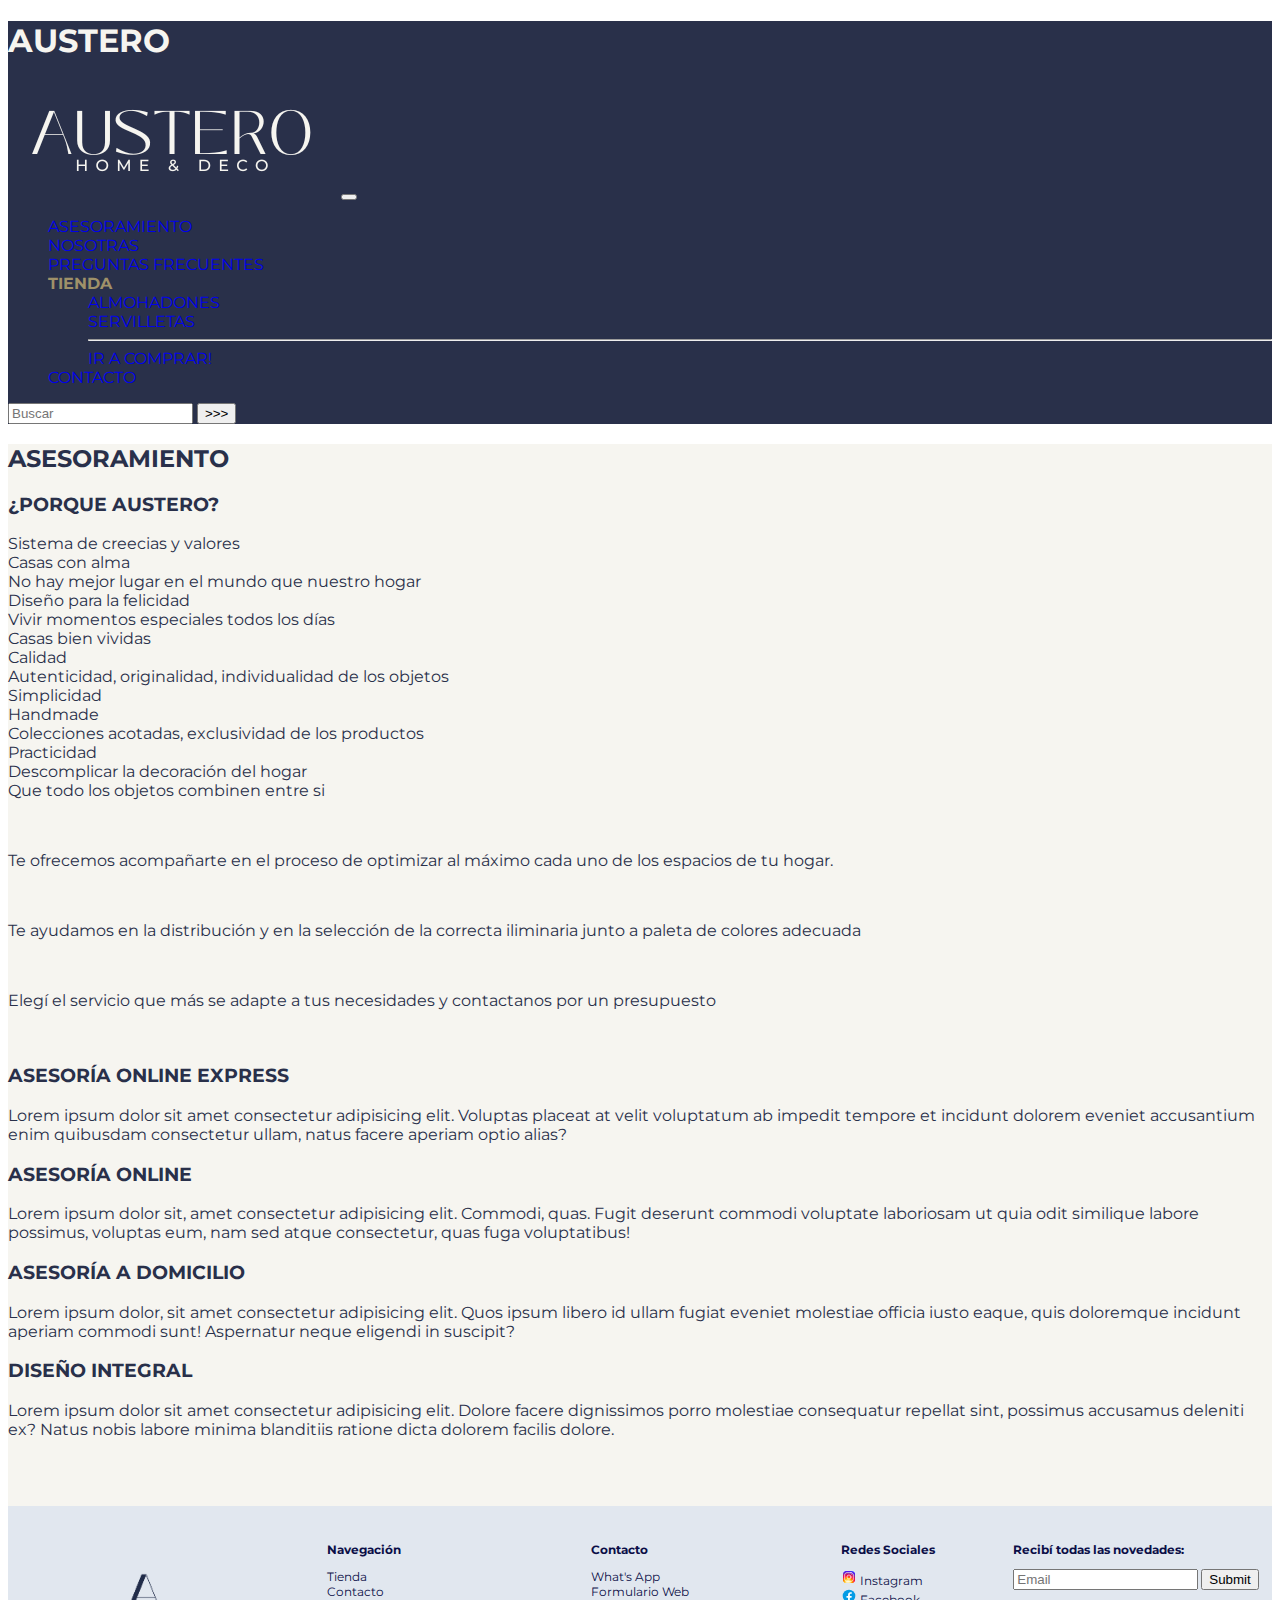
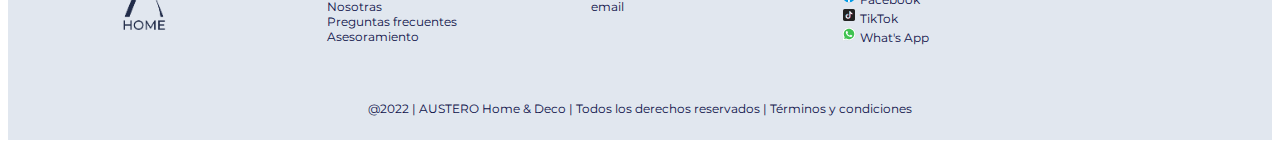
==== pages/asesoramiento.html @ 482317b9 "Update Nosotras.html - Posicionamineto footer" ====
<!DOCTYPE html>
<html lang="es">

<head>
  <meta charset="UTF-8" />
  <meta http-equiv="X-UA-Compatible" content="IE=edge" />
  <meta name="viewport" content="width=device-width, initial-scale=1.0" />
  <meta name="robots" content="index, follow">
  <title>Austero H&D</title>
  <link href="https://cdn.jsdelivr.net/npm/bootstrap@5.2.1/dist/css/bootstrap.min.css" rel="stylesheet"
    integrity="sha384-iYQeCzEYFbKjA/T2uDLTpkwGzCiq6soy8tYaI1GyVh/UjpbCx/TYkiZhlZB6+fzT" crossorigin="anonymous">
  <link rel="stylesheet" href="../css/style.css" />
</head>


<body>
  <header class="sticky-top">

    <nav class="navbar navbar-expand-lg navbar-dark bgHeader   ">
      <div class="container-fluid">

        <div>
          <h1 class="visually-hidden">austero</h1>
        </div>

        <a class="navbar-brand" href="../index.html"><img id="austeroLogo" class="w-75"
            src="../img/logos/autero-blanco-con-fondo.png" alt="Logo"></a>

        <button class="navbar-toggler" type="button" data-bs-toggle="collapse" data-bs-target="#navbarSupportedContent"
          aria-controls="navbarSupportedContent" aria-expanded="false" aria-label="Toggle navigation">
          <span class="navbar-toggler-icon"></span>
        </button>

        <div class="collapse navbar-collapse" id="navbarSupportedContent">
          <ul class="navbar-nav me-auto mb-2 mb-lg-0">

            <li class="nav-item">
              <a class="nav-link active" aria-current="page" href="./asesoramiento.html">asesoramiento</a>
            </li>

            <li class="nav-item">
              <a class="nav-link active" aria-current="page" href="./nosotras.html">nosotras</a>
            </li>

            <li class="nav-item">
              <a class="nav-link active" aria-current="page" href="./preguntasFrecuentes.html">preguntas
                frecuentes</a>
            </li>

            <li class="nav-item dropdown">
              <a class="nav-link dropdown-toggle" id="tienda" href="./shop.html" id="navbarDropdown" role="button"
                data-bs-toggle="dropdown" aria-expanded="false">
                tienda
              </a>
              <ul class="dropdown-menu " aria-labelledby="navbarDropdown">
                <li><a class="dropdown-item" href="./shop.html">Almohadones</a></li>
                <li><a class="dropdown-item" href="./shop.html">Servilletas</a></li>
                <li>
                  <hr class="dropdown-divider">
                </li>
                <li><a class="dropdown-item" href="./shop.html">ir a comprar!</a></li>
              </ul>
            </li>


            <li class="nav-item">
              <a class="nav-link active" aria-current="page" href="./contacto.html">contacto</a>
            </li>
          </ul>

          <form class="d-flex">
            <input class="form-control me-2" type="search" placeholder="Buscar" aria-label="Search">
            <button class="btn btn-outline-success" type="submit">>>></button>
          </form>
        </div>
      </div>
    </nav>
  </header>



  <main>

    <h2>ASESORAMIENTO</h2>

    <section>
      <h3>¿PORQUE AUSTERO?</h3>
      <p>Sistema de creecias y valores
        <br>Casas con alma
        <br>No hay mejor lugar en el mundo que nuestro hogar
        <br>Diseño para la felicidad
        <br>Vivir momentos especiales todos los días
        <br>Casas bien vividas
        <br>Calidad
        <br>Autenticidad, originalidad, individualidad de los objetos
        <br>Simplicidad
        <br>Handmade
        <br>Colecciones acotadas, exclusividad de los productos
        <br>Practicidad
        <br>Descomplicar la decoración del hogar
        <br>Que todo los objetos combinen entre si
      </p>

      <br />

      <p>
        Te ofrecemos acompañarte en el proceso de optimizar al máximo cada uno
        de los espacios de tu hogar.
      </p>
      <br />
      <p>
        Te ayudamos en la distribución y en la selección de la correcta
        iliminaria junto a paleta de colores adecuada
      </p>
      <br />
      <p>
        Elegí el servicio que más se adapte a tus necesidades y contactanos
        por un presupuesto
      </p>
      <br />

      <h3 class="asesoramientoCategoria">ASESORÍA ONLINE EXPRESS</h3>
      <p>
        Lorem ipsum dolor sit amet consectetur adipisicing elit. Voluptas
        placeat at velit voluptatum ab impedit tempore et incidunt dolorem
        eveniet accusantium enim quibusdam consectetur ullam, natus facere
        aperiam optio alias?
      </p>
      <h3 class="asesoramientoCategoria">ASESORÍA ONLINE</h3>
      <p>
        Lorem ipsum dolor sit, amet consectetur adipisicing elit. Commodi,
        quas. Fugit deserunt commodi voluptate laboriosam ut quia odit
        similique labore possimus, voluptas eum, nam sed atque consectetur,
        quas fuga voluptatibus!
      </p>

      <h3 class="asesoramientoCategoria">ASESORÍA A DOMICILIO</h3>
      <p>
        Lorem ipsum dolor, sit amet consectetur adipisicing elit. Quos ipsum
        libero id ullam fugiat eveniet molestiae officia iusto eaque, quis
        doloremque incidunt aperiam commodi sunt! Aspernatur neque eligendi in
        suscipit?
      </p>

      <h3 class="asesoramientoCategoria">DISEÑO INTEGRAL</h3>
      <p>
        Lorem ipsum dolor sit amet consectetur adipisicing elit. Dolore facere
        dignissimos porro molestiae consequatur repellat sint, possimus
        accusamus deleniti ex? Natus nobis labore minima blanditiis ratione
        dicta dolorem facilis dolore.
      </p>
      <br />
    </section>
  </main>


  <footer>

    <div class="footerPrincipal">

      <div class="footerLogo">
        <div>
          <a href="index.html"> <img class="footerAhome" src="../img/logos/ahome-azul-sin-fondo.png" alt="Logo"></a>
        </div>

      </div>

      <div>
        <p class="footerTitulo">Navegación</p>

        <div>
          <a href="./shop.html">Tienda</a>
        </div>
        <div>
          <a href="./contacto.html">Contacto</a>
        </div>
        <div>
          <a href="./nosotras.html">Nosotras</a>
        </div>
        <div>
          <a href="./preguntasFrecuentes.html">Preguntas frecuentes</a>
        </div>
        <div>
          <a href="./asesoramiento.html">Asesoramiento</a>
        </div>
      </div>

      <div class=" footerContacto">
        <p class="footerTitulo ">Contacto</p>

        <div>
          <a href="https://wa.me/5492612538536?text=Hola!%20Estoy%20interesad@%20en%20los%20productos%20publicados%20en%20su%20web......"
            target="_blank">What's
            App</a>
        </div>
        <div>
          <a href="../contacto.html">Formulario Web</a>
        </div>
        <div>
          <a href="mailto:austerohomedeco@gmail.com">email</a>
        </div>



      </div>

      <div>
        <p class="footerTitulo">Redes Sociales</p>

        <div>
          <a href="https://www.instagram.com/austerohome/" target="_blank"><img class="iconosRedes"
              src="../img/iconos/instagram-color-48.svg" alt="instagram">
            Instagram</a>
        </div>
        <div>
          <a href="https://www.facebook.com/austerohome" target="_blank"><img class="iconosRedes"
              src="../img/iconos/facebook-nuevo-color-48.svg" alt="facebook">
            Facebook</a>
        </div>
        <div>
          <a href="https://www.tiktok.com/@austerohome" target="_blank"><img class="iconosRedes"
              src="../img/iconos/tik-tok-color-48.svg" alt="tiktok"> TikTok</a>
        </div>
        <div><a
            href="https://wa.me/5492612538536?text=Hola!%20Estoy%20interesad@%20en%20los%20productos%20publicados%20en%20su%20web......"
            target="_blank"><img class="iconosRedes" src="../img/iconos/whatsapp-color-48.svg" alt="Whatsapp"> What's
            App</a>
        </div>
      </div>

      <div>
        <p class="footerTitulo">Recibí todas las novedades:</p>
        <input type="email" autocomplete="email" placeholder="Email" />
        <input type="submit" />
      </div>
    </div>

    <div class="footerLegales">

      <p>@2022 | AUSTERO Home & Deco | Todos los derechos reservados | Términos y condiciones</p>

    </div>
  </footer>

  <script src="https://cdn.jsdelivr.net/npm/bootstrap@5.2.1/dist/js/bootstrap.bundle.min.js"
    integrity="sha384-u1OknCvxWvY5kfmNBILK2hRnQC3Pr17a+RTT6rIHI7NnikvbZlHgTPOOmMi466C8"
    crossorigin="anonymous"></script>

</body>

</html>
---- css/style.css ----
@import url("https://fonts.googleapis.com/css2?family=Montserrat:wght@100;500&display=swap");

html {
  font-size: 62, 5%;
}

body {
  font-family: "Montserrat", sans-serif;
  min-height: 100vh;
}

.bgHeader {
  background-color: #29304a;
  color: #f6f5f0;
  text-transform: uppercase;
}

#tienda {
  color: #9f9169;
  font-weight: bolder;
}

a {
  text-decoration: none;
}

ul li {
  list-style-type: none;
}

.iconosRedes {
  width: 16px;
}

main {
  background-color: #f6f5f0;
  color: #29304a;
  padding-bottom: 2em;
}

.indexDestacados {
  gap: 5px;
  padding-bottom: 3em;
}

.btnCustomColor {
  background-color: #29304a;
  color: #f6f5f0;
}

.secciones {
  margin-bottom: 1em;
}


.textos {
  background: #c71d0600;
  width: 100%;
  font-weight: bold;
  text-align: center;
  text-transform: uppercase;
}

.mainCard {
  border-radius: 5px;
  min-height: 200px;
  font-weight: bold;
  position: relative;
  overflow: hidden;
  background-size: cover;
  background-position: center center;
  display: flex;
  flex-direction: row;
  align-items: center;
}

.mainContactoManos {
  max-height: 300px;
  position: relative;
  overflow: hidden;
  background-size: cover;
  background-position: center center;
  display: flex;
  flex-direction: row;
  align-items: center;
  margin-bottom: 2em;
}

.mainPF,
.mainContacto {
  display: flex;
  flex-direction: column;
  align-items: center;
}

.mainPFH2,
.mainContactoH2,
.mainIndexH2 {
  display: flex;
  flex-direction: column;
  align-items: center;
  justify-content: center;

  font-size: x-large;
  text-transform: uppercase;
  min-height: 75px;
}

.mainContactoInputMaps {
  display: grid;
  grid-template-columns: 1fr;
  grid-template-rows: auto;
  gap: 1em;
}

.iframeMaps {
  width: 100%;
  height: 100%;
}

.mainContactoH2::after {
  background-color: #9f9169;
  content: "";
  display: block;
  height: 2px;
  margin-top: 19px;
  width: 30px;
}

.mainPFH2::after {
  background-color: #9f9169;
  content: "";
  display: block;
  height: 2px;
  margin-top: 19px;
  width: 30px;
}

.indexDestacados {
  display: grid;
  justify-content: space-around;
  align-content: center;
  grid-template-columns: 1fr;
  grid-template-rows: (repeat(auto));
}

.tarjetasMP {
  padding-top: 2px;
}

/* animaciones */
.grow:hover {
  transition: all 0.2s ease-in-out;

  transform: scale(1.3);
}

.iconosRedes:hover {
  transition: all 0.2s ease-in-out;

  transform: scale(1.3);
}


/* footer */

footer {
  background-color: #e1e7ef;
  color: #0b0e47;
  padding: 1em;
  font-size: 12px;
}

footer a {
  color: #0b0e47;
}

.footerAhome {
  width: 13em;
}

.footerPrincipal {
  display: grid;
  grid-template-columns: 1fr;
  align-content: space-between;
  justify-items: center;

}

.footerTitulo {
  font-weight: bolder;
  padding-top: 1em;
}

.footerContacto {
  display: none;
}


.footerLegales {

  display: flex;
  flex-direction: row;
  justify-content: center;
  align-items: center;
  margin-top: 1em;
}

.bodyNosotras {
  display: grid;
  min-height: 100vh;
  grid-template-rows : auto 1fr auto;
}

/* MQuerie */

@media screen and (min-width: 443px) {
  .indexDestacados {
    display: grid;
    justify-content: space-around;
    align-content: center;
    grid-template-columns: 1fr 1fr;
    grid-template-rows: (repeat(auto));
  }

  .mainContactoInputMaps {
    display: grid;
    grid-template-columns: 1fr 1fr;
    gap: 1em;
  }
}

@media screen and (min-width: 768px) {
  .indexDestacados {
    display: grid;
    justify-content: space-around;
    align-content: center;
    grid-template-columns: 1fr 1fr;
    grid-template-rows: (repeat(auto));
  }

  .footerPrincipal {
    display: grid;
    grid-template-columns: 1fr 1fr 1fr;
  }

  .footerContacto {
    display: inline;
    /* block - none - visibility hidden */
  }
}

@media screen and (min-width: 992px) {
  .indexDestacados {
    display: grid;
    justify-content: space-around;
    align-content: center;
    grid-template-columns: 1fr 1fr 1fr;
    grid-template-rows: (repeat(auto));
  }

  .footerPrincipal {
    display: grid;
    grid-template-columns: 1fr 1fr 1fr 1fr 1fr;
  }

  .underline {
    background: linear-gradient(0deg, #9f9169, #9f9169) no-repeat right bottom / 0 var(--bg-h);
    transition: background-size 350ms;
    --bg-h: 100%;
  }

  .underline:where(:hover, :focus-visible) {
    background-size: 100% var(--bg-h);
    background-position-x: left;
  }

  .underline {
    padding-bottom: 2px;
    --bg-h: 2px;
  }

}
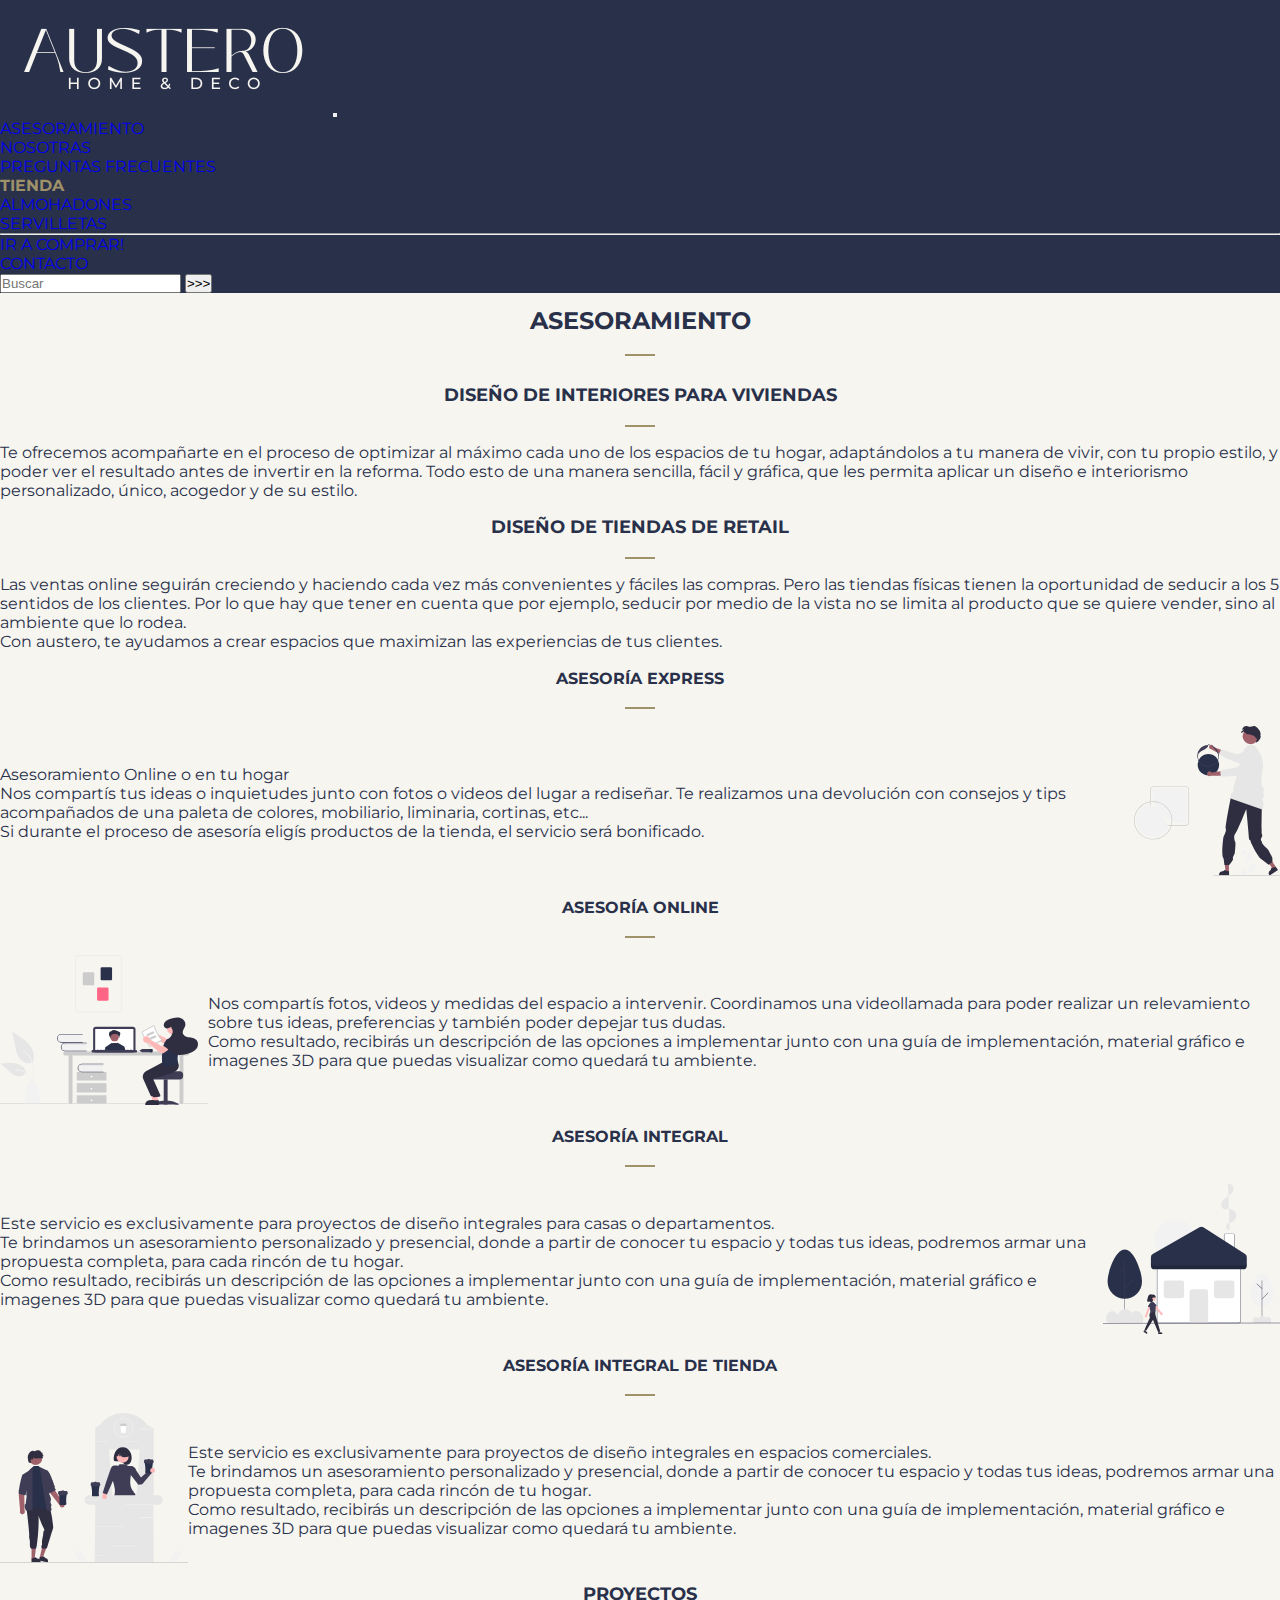
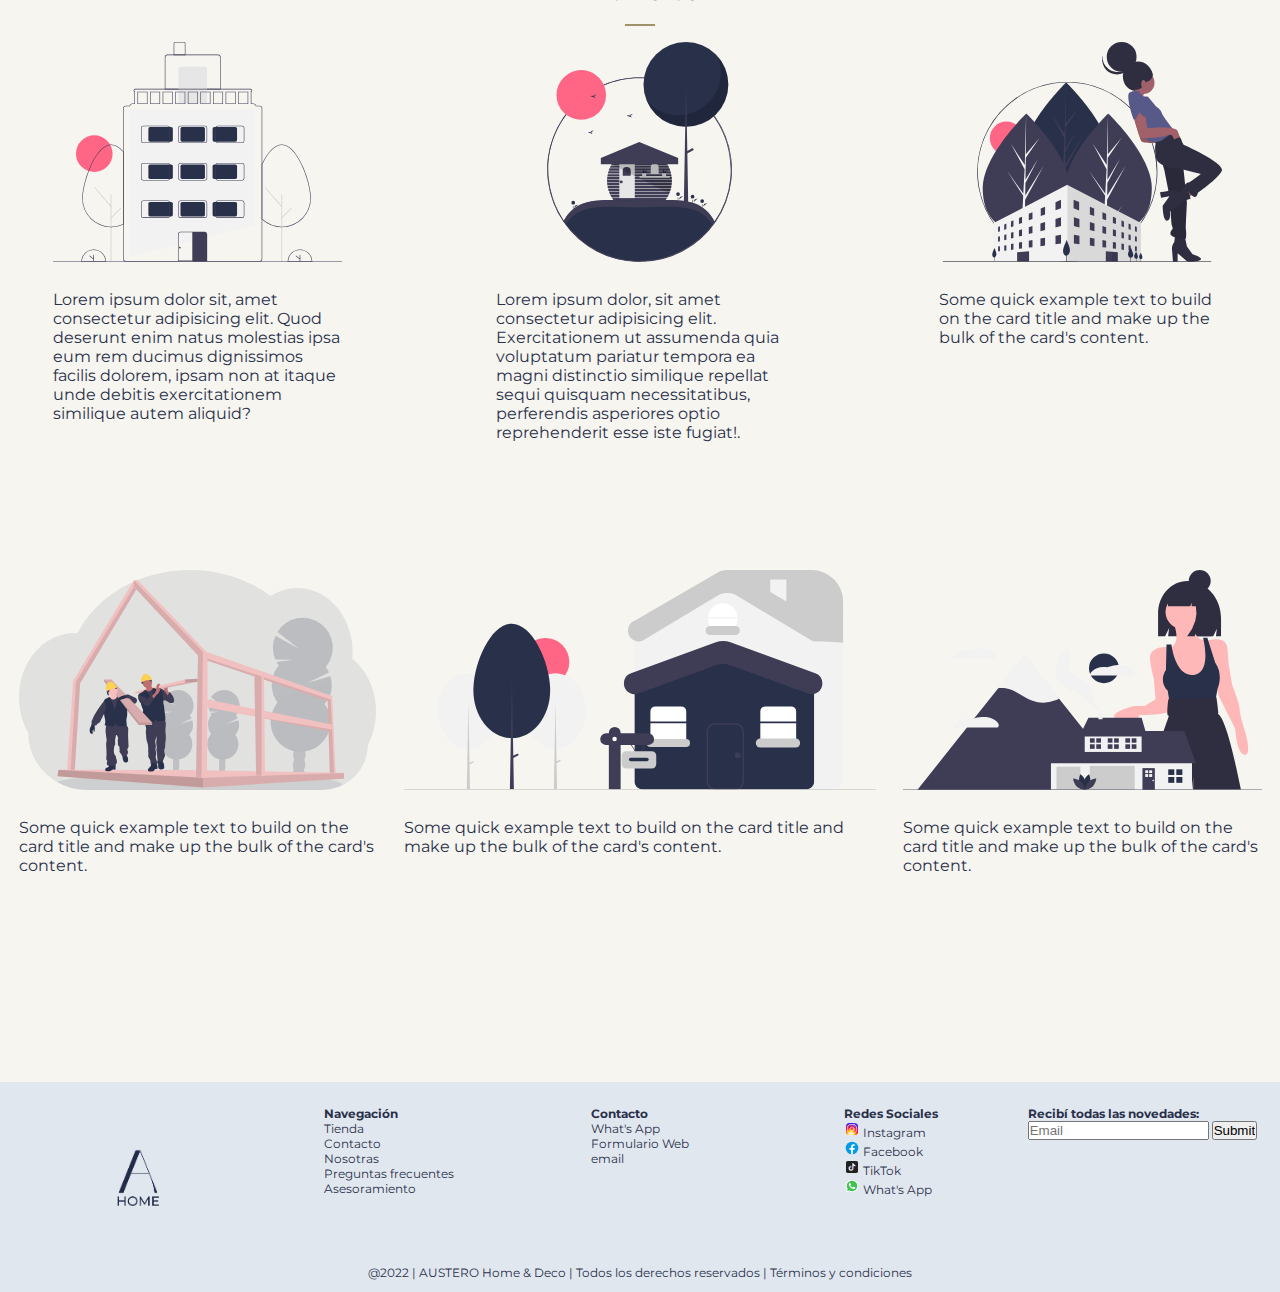
==== commit 4dc282f0: "Aplicando SASS y actualización de shop.html" ====
--- a/pages/asesoramiento.html
+++ b/pages/asesoramiento.html
@@ -9,7 +9,7 @@
   <title>Austero H&D</title>
   <link href="https://cdn.jsdelivr.net/npm/bootstrap@5.2.1/dist/css/bootstrap.min.css" rel="stylesheet"
     integrity="sha384-iYQeCzEYFbKjA/T2uDLTpkwGzCiq6soy8tYaI1GyVh/UjpbCx/TYkiZhlZB6+fzT" crossorigin="anonymous">
-  <link rel="stylesheet" href="../css/style.css" />
+  <link rel="stylesheet" href="../css/styles.css" />
 </head>
 
 
@@ -18,10 +18,6 @@
 
     <nav class="navbar navbar-expand-lg navbar-dark bgHeader   ">
       <div class="container-fluid">
-
-        <div>
-          <h1 class="visually-hidden">austero</h1>
-        </div>
 
         <a class="navbar-brand" href="../index.html"><img id="austeroLogo" class="w-75"
             src="../img/logos/autero-blanco-con-fondo.png" alt="Logo"></a>
@@ -80,83 +76,204 @@
 
 
   <main>
-
-    <h2>ASESORAMIENTO</h2>
-
-    <section>
-      <h3>¿PORQUE AUSTERO?</h3>
-      <p>Sistema de creecias y valores
-        <br>Casas con alma
-        <br>No hay mejor lugar en el mundo que nuestro hogar
-        <br>Diseño para la felicidad
-        <br>Vivir momentos especiales todos los días
-        <br>Casas bien vividas
-        <br>Calidad
-        <br>Autenticidad, originalidad, individualidad de los objetos
-        <br>Simplicidad
-        <br>Handmade
-        <br>Colecciones acotadas, exclusividad de los productos
-        <br>Practicidad
-        <br>Descomplicar la decoración del hogar
-        <br>Que todo los objetos combinen entre si
-      </p>
-
-      <br />
-
-      <p>
-        Te ofrecemos acompañarte en el proceso de optimizar al máximo cada uno
-        de los espacios de tu hogar.
-      </p>
-      <br />
-      <p>
-        Te ayudamos en la distribución y en la selección de la correcta
-        iliminaria junto a paleta de colores adecuada
-      </p>
-      <br />
-      <p>
-        Elegí el servicio que más se adapte a tus necesidades y contactanos
-        por un presupuesto
-      </p>
-      <br />
-
-      <h3 class="asesoramientoCategoria">ASESORÍA ONLINE EXPRESS</h3>
-      <p>
-        Lorem ipsum dolor sit amet consectetur adipisicing elit. Voluptas
-        placeat at velit voluptatum ab impedit tempore et incidunt dolorem
-        eveniet accusantium enim quibusdam consectetur ullam, natus facere
-        aperiam optio alias?
-      </p>
-      <h3 class="asesoramientoCategoria">ASESORÍA ONLINE</h3>
-      <p>
-        Lorem ipsum dolor sit, amet consectetur adipisicing elit. Commodi,
-        quas. Fugit deserunt commodi voluptate laboriosam ut quia odit
-        similique labore possimus, voluptas eum, nam sed atque consectetur,
-        quas fuga voluptatibus!
-      </p>
-
-      <h3 class="asesoramientoCategoria">ASESORÍA A DOMICILIO</h3>
-      <p>
-        Lorem ipsum dolor, sit amet consectetur adipisicing elit. Quos ipsum
-        libero id ullam fugiat eveniet molestiae officia iusto eaque, quis
-        doloremque incidunt aperiam commodi sunt! Aspernatur neque eligendi in
-        suscipit?
-      </p>
-
-      <h3 class="asesoramientoCategoria">DISEÑO INTEGRAL</h3>
-      <p>
-        Lorem ipsum dolor sit amet consectetur adipisicing elit. Dolore facere
-        dignissimos porro molestiae consequatur repellat sint, possimus
-        accusamus deleniti ex? Natus nobis labore minima blanditiis ratione
-        dicta dolorem facilis dolore.
-      </p>
-      <br />
-    </section>
+    <div class="asesoramiento">
+
+      <h1>asesoramiento</h1>
+
+      <div class="asesoramientoGrid container">
+
+        <div class="texto introduccion">
+          <div>
+            <h2>diseño de interiores para viviendas</h2>
+            <p>Te ofrecemos acompañarte en el proceso de optimizar al máximo cada uno de los espacios de tu hogar,
+              adaptándolos a tu manera de vivir, con tu propio estilo, y poder ver el resultado antes de invertir en la
+              reforma. Todo esto de una manera sencilla, fácil y gráfica, que les permita aplicar un diseño e
+              interiorismo
+              personalizado, único, acogedor y de su estilo.</p>
+          </div>
+
+          <div>
+            <h2>diseño de tiendas de retail</h2>
+            <p>
+              Las ventas online seguirán creciendo y haciendo cada vez más convenientes y fáciles las compras. Pero las
+              tiendas físicas tienen la oportunidad de seducir a los 5 sentidos de los clientes. Por lo que hay que
+              tener
+              en cuenta que por ejemplo, seducir por
+              medio de la vista no se limita al producto que se quiere vender, sino al ambiente que lo rodea.</p>
+
+            <p>
+              Con austero, te ayudamos a crear espacios que maximizan las experiencias de tus clientes.
+            </p>
+          </div>
+
+        </div>
+
+
+        <div>
+          <div>
+            <h3>asesoría express</h3>
+          </div>
+          <div class="asesorias">
+            <div>
+              <p>Asesoramiento Online o en tu hogar</p>
+              <p>Nos compartís tus ideas o inquietudes junto con fotos o videos del lugar a rediseñar. Te realizamos una
+                devolución con
+                consejos y tips acompañados de una paleta de
+                colores, mobiliario, liminaria, cortinas, etc... </p>
+              <p>Si durante el proceso de asesoría eligís productos de la tienda, el servicio será bonificado. </p>
+            </div>
+            <div>
+              <img src="../img/svg/undraw_fill_in_re_sybw.svg" alt="">
+            </div>
+          </div>
+        </div>
+        <div>
+          <div>
+            <h3>asesoría online</h3>
+          </div>
+          <div class="asesorias">
+            <div>
+              <img src="../img/svg/undraw_online_learning_re_qw08.svg" alt="">
+            </div>
+
+            <div>
+              <p>Nos compartís fotos, videos y medidas del espacio a intervenir. Coordinamos una videollamada para poder
+                realizar un relevamiento sobre tus ideas, preferencias y también poder depejar tus dudas. </p>
+
+              <p>Como resultado, recibirás un descripción de las opciones a implementar junto con una guía de
+                implementación, material gráfico e imagenes 3D para que puedas visualizar como quedará tu ambiente.</p>
+            </div>
+          </div>
+        </div>
+        <div>
+          <div>
+            <h3>asesoría integral</h3>
+          </div>
+
+          <div class="asesorias">
+            <div>
+
+              <p>Este servicio es exclusivamente para proyectos de diseño integrales para casas o departamentos.</p>
+
+              <p>Te brindamos un asesoramiento personalizado y presencial, donde a partir de conocer tu espacio y todas
+                tus
+                ideas, podremos armar una propuesta completa, para cada rincón de tu hogar.</p>
+
+              <p>Como resultado, recibirás un descripción de las opciones a implementar junto con una guía de
+                implementación, material gráfico e imagenes 3D para que puedas visualizar como quedará tu ambiente.</p>
+            </div>
+
+            <div>
+              <img src="../img/svg/undraw_sweet_home_dkhr.svg" alt="">
+            </div>
+
+          </div>
+
+        </div>
+        <div>
+          <div>
+            <h3>asesoría integral de tienda</h3>
+          </div>
+
+          <div class="asesorias">
+
+            <div>
+              <img src="../img/svg/undraw_coffee_re_x35h.svg" alt="">
+            </div>
+            <div>
+
+              <p>Este servicio es exclusivamente para proyectos de diseño integrales en espacios comerciales.</p>
+
+              <p>Te brindamos un asesoramiento personalizado y presencial, donde a partir de conocer tu espacio y todas
+                tus
+                ideas, podremos armar una propuesta completa, para cada rincón de tu hogar.</p>
+
+              <p>Como resultado, recibirás un descripción de las opciones a implementar junto con una guía de
+                implementación, material gráfico e imagenes 3D para que puedas visualizar como quedará tu ambiente.</p>
+            </div>
+
+          </div>
+        </div>
+      </div>
+
+    </div>
+
+    <div class="proyectos">
+
+      <div>
+        <h2>proyectos</h2>
+      </div>
+
+
+      <div class="proyectosGrid container" >
+
+        <div class="card proyectosCard" style="width: 18rem; height: 30rem;">
+          <img src="../img/svg/undraw_building_re_xfcm.svg" class="card-img-top" alt="...">
+          <div class="card-body">
+            <p class="card-text">Lorem ipsum dolor sit, amet consectetur adipisicing elit. Quod deserunt enim natus
+              molestias ipsa eum rem ducimus dignissimos facilis dolorem, ipsam non at itaque unde debitis
+              exercitationem similique autem aliquid? </p>
+          </div>
+        </div>
+
+        <div class="card proyectosCard" style="width: 18rem;height: 30rem;">
+          <img src="../img/svg/undraw_cabin_hkfr.svg" class="card-img-top" alt="...">
+          <div class="card-body">
+            <p class="card-text">Lorem ipsum dolor, sit amet consectetur adipisicing elit. Exercitationem ut assumenda
+              quia voluptatum pariatur tempora ea magni distinctio similique repellat sequi quisquam necessitatibus,
+              perferendis asperiores optio reprehenderit esse iste fugiat!.</p>
+          </div>
+        </div>
+
+        <div class="card proyectosCard" style="width: 18rem;height: 30rem;">
+          <img src="../img/svg/undraw_urban_design_kpu8.svg" class="card-img-top" alt="...">
+          <div class="card-body">
+            <p class="card-text">Some quick example text to build on the card title and make up the bulk of the card's
+              content.</p>
+          </div>
+        </div>
+
+        <div class="card proyectosCard" style="width: 18rem;height: 30rem;">
+          <img src="../img/svg/undraw_under_construction_-46-pa.svg" class="card-img-top" alt="...">
+          <div class="card-body">
+            <p class="card-text">Some quick example text to build on the card title and make up the bulk of the card's
+              content.</p>
+          </div>
+        </div>
+
+        <div class="card proyectosCard" style="width: 18rem;height: 30rem;">
+          <img src="../img/svg/undraw_for_sale_re_egkk.svg" class="card-img-top" alt="...">
+          <div class="card-body">
+            <p class="card-text">Some quick example text to build on the card title and make up the bulk of the card's
+              content.</p>
+          </div>
+        </div>
+
+        <div class="card proyectosCard" style="width: 18rem;height: 30rem;">
+          <img src="../img/svg/undraw_build_your__home_csh6.svg" class="card-img-top" alt="...">
+          <div class="card-body">
+            <p class="card-text">Some quick example text to build on the card title and make up the bulk of the card's
+              content.</p>
+          </div>
+        </div>
+
+
+
+      </div>
+
+    </div>
+
+
+
+
+
+
   </main>
 
 
   <footer>
 
-    <div class="footerPrincipal">
+    <div class="footerGrid">
 
       <div class="footerLogo">
         <div>
--- a/css/styles.css
+++ b/css/styles.css
@@ -0,0 +1,477 @@
+@import url("https://fonts.googleapis.com/css2?family=Montserrat:wght@100;500&display=swap");
+* {
+  margin: 0;
+  padding: 0;
+}
+
+html {
+  font-size: 62, 5%;
+}
+html a {
+  text-decoration: none;
+}
+html ul li {
+  list-style-type: none;
+}
+
+body {
+  font-family: "Montserrat", sans-serif;
+  min-height: 100vh;
+}
+
+header #tienda {
+  color: #9f9169;
+  font-weight: bolder;
+}
+header .bgHeader {
+  background-color: #29304a;
+  color: #f6f5f0;
+  text-transform: uppercase;
+}
+
+main {
+  background-color: #f6f5f0;
+  color: #29304a;
+  padding-bottom: 2em;
+}
+
+h1, h3, h2 {
+  display: flex;
+  flex-flow: column nowrap;
+  justify-content: center;
+  align-items: center;
+  font-size: x-large;
+  text-transform: uppercase;
+  min-height: 75px;
+  color: #29304a;
+}
+h1::after, h3::after, h2::after {
+  background-color: #9f9169;
+  content: "";
+  display: block;
+  height: 2px;
+  margin-top: 19px;
+  width: 30px;
+}
+
+h2 {
+  font-size: large;
+}
+
+h3 {
+  font-size: medium;
+}
+
+.footerContacto {
+  display: none;
+}
+
+footer {
+  background-color: #e1e7ef;
+  color: #29304a;
+  padding: 1em;
+  font-size: 12px;
+}
+footer .footerGrid {
+  display: grid;
+  grid-template-columns: repeat(1, 1fr);
+  grid-template-rows: repeat(auto);
+  gap: 0;
+  align-content: space-between;
+  justify-content: center;
+  justify-items: center;
+}
+@media screen and (min-width: 443px) {
+  footer .footerGrid {
+    grid-template-columns: repeat(1, 1fr);
+    gap: 0;
+  }
+}
+@media screen and (min-width: 768px) {
+  footer .footerGrid {
+    grid-template-columns: repeat(3, 1fr);
+    gap: 1;
+  }
+}
+@media screen and (min-width: 992px) {
+  footer .footerGrid {
+    grid-template-columns: repeat(5, 1fr);
+    gap: 2;
+  }
+}
+footer a {
+  color: #29304a;
+}
+footer .footerAhome {
+  width: 13em;
+}
+footer .iconosRedes {
+  width: 16px;
+}
+footer .iconosRedes:hover {
+  transition: all 0.2s ease-in-out;
+  transform: scale(1.3);
+}
+footer .footerTitulo {
+  font-weight: bolder;
+  padding-top: 1em;
+}
+footer .footerLegales {
+  display: flex;
+  flex-flow: row nowrap;
+  justify-content: center;
+  align-items: center;
+  margin-top: 1em;
+}
+
+/* info en card  */
+/* https://codepen.io/olhilton/pen/dXaqxE  */
+.inside {
+  z-index: 9;
+  background: #29304a;
+  width: 140px;
+  height: 140px;
+  position: absolute;
+  top: -70px;
+  right: -70px;
+  border-radius: 0px 0px 200px 200px;
+  transition: all 0.5s, border-radius 2s, top 1s;
+  overflow: hidden;
+}
+.inside .icon {
+  position: absolute;
+  right: 85px;
+  top: 85px;
+  color: white;
+  opacity: 1;
+}
+.inside:hover {
+  width: 100%;
+  right: 0;
+  top: 0;
+  border-radius: 0;
+  height: 90%;
+}
+.inside:hover .icon {
+  opacity: 0;
+  right: 15px;
+  top: 15px;
+}
+.inside:hover .contents {
+  opacity: 1;
+  transform: scale(1);
+  transform: translateY(0);
+}
+.inside .contents {
+  padding: 5%;
+  opacity: 0;
+  transform: scale(0.5);
+  transform: translateY(-200%);
+  transition: opacity 0.2s, transform 0.8s;
+}
+.inside .contents table {
+  text-align: left;
+  width: 100%;
+}
+.inside .contents h1, .inside .contents h2, .inside .contents h3, .inside .contents p, .inside .contents table {
+  color: white;
+}
+.inside .contents p {
+  font-size: 13px;
+}
+
+.btnCustomColor {
+  background-color: #29304a;
+  color: #f6f5f0;
+}
+
+.secciones {
+  margin-bottom: 1em;
+}
+
+.textos, .cardTitulo {
+  background: rgba(199, 29, 6, 0);
+  width: 100%;
+  font-weight: bold;
+  text-align: center;
+  text-transform: uppercase;
+}
+
+.mainCard {
+  border-radius: 5px;
+  min-height: 200px;
+  font-weight: bold;
+  position: relative;
+  overflow: hidden;
+  background-size: cover;
+  background-position: center center;
+  display: flex;
+  flex-direction: row;
+  align-items: center;
+}
+
+.mainContactoManos {
+  max-height: 300px;
+  position: relative;
+  overflow: hidden;
+  background-size: cover;
+  background-position: center center;
+  display: flex;
+  flex-direction: row;
+  align-items: center;
+  margin-bottom: 2em;
+}
+
+.mainContactoInputMaps {
+  display: grid;
+  grid-template-columns: repeat(1, 1fr);
+  grid-template-rows: repeat(auto);
+  gap: 1em;
+}
+@media screen and (min-width: 443px) {
+  .mainContactoInputMaps {
+    grid-template-columns: repeat(2, 1fr);
+    gap: 1em;
+  }
+}
+
+.iframeMaps {
+  width: 100%;
+  height: 100%;
+}
+
+.indexDestacados {
+  display: grid;
+  grid-template-columns: repeat(1, 1fr);
+  grid-template-rows: repeat(auto);
+  gap: 1;
+  align-content: center;
+  justify-content: space-around;
+  justify-items: center;
+  padding-bottom: 3em;
+}
+@media screen and (min-width: 443px) {
+  .indexDestacados {
+    grid-template-columns: repeat(2, 1fr);
+    gap: 1;
+  }
+}
+@media screen and (min-width: 768px) {
+  .indexDestacados {
+    grid-template-columns: repeat(3, 1fr);
+    gap: 2;
+  }
+}
+@media screen and (min-width: 992px) {
+  .indexDestacados {
+    grid-template-columns: repeat(3, 1fr);
+    gap: 3;
+  }
+}
+
+.tarjetasMP {
+  padding-top: 2px;
+}
+
+/* nosotras */
+.misionVision {
+  display: flex;
+  flex-flow: row nowrap;
+  justify-content: center;
+  align-items: center;
+  margin-bottom: 1em;
+}
+@media screen and (max-width: 768px) {
+  .misionVision img {
+    display: none;
+  }
+}
+
+.teamGrid {
+  display: grid;
+  grid-template-columns: repeat(1, 1fr);
+  grid-template-rows: repeat(auto);
+  gap: 5em;
+  align-content: center;
+  justify-content: center;
+  justify-items: center;
+}
+@media screen and (min-width: 443px) {
+  .teamGrid {
+    grid-template-columns: repeat(1, 1fr);
+    gap: 5em;
+  }
+}
+@media screen and (min-width: 768px) {
+  .teamGrid {
+    grid-template-columns: repeat(2, 1fr);
+    gap: 6em;
+  }
+}
+@media screen and (min-width: 992px) {
+  .teamGrid {
+    grid-template-columns: repeat(2, 1fr);
+    gap: 7em;
+  }
+}
+.teamGrid p {
+  margin-top: 5em;
+}
+
+/* Asesoramiento */
+.asesoramiento img {
+  height: 150px;
+}
+@media screen and (max-width: 768px) {
+  .asesoramiento img {
+    display: none;
+  }
+}
+
+.asesorias {
+  display: flex;
+  flex-flow: row nowrap;
+  justify-content: center;
+  align-items: center;
+}
+
+.proyectosGrid {
+  display: grid;
+  grid-template-columns: repeat(1, 1fr);
+  grid-template-rows: repeat(auto);
+  gap: 1em;
+  align-content: center;
+  justify-content: center;
+  justify-items: center;
+}
+@media screen and (min-width: 443px) {
+  .proyectosGrid {
+    grid-template-columns: repeat(1, 1fr);
+    gap: 1em;
+  }
+}
+@media screen and (min-width: 768px) {
+  .proyectosGrid {
+    grid-template-columns: repeat(2, 1fr);
+    gap: 2em;
+  }
+}
+@media screen and (min-width: 992px) {
+  .proyectosGrid {
+    grid-template-columns: repeat(3, 1fr);
+    gap: 3em;
+  }
+}
+.proyectosGrid img {
+  max-height: 220px;
+}
+
+.proyectosCard {
+  display: grid;
+  grid-template-columns: repeat(1, 1fr);
+  grid-template-rows: repeat(auto);
+  gap: 1em;
+  align-content: stretch;
+  justify-content: center;
+  justify-items: center;
+  grid-template-rows: 1fr 1fr;
+  align-content: stretch;
+}
+.proyectosCard:hover {
+  box-shadow: 0 4px 8px 0 rgba(0, 0, 0, 0.1), 0 6px 20px 0 rgba(0, 0, 0, 0.1);
+}
+
+/* Posicionamiento de footer */
+.bodyNosotras {
+  display: grid;
+  min-height: 100vh;
+  grid-template-rows: auto 1fr auto;
+}
+
+/* tienda */
+.tituloShop {
+  display: grid;
+  grid-template-columns: repeat(3, 1fr);
+  grid-template-rows: repeat(auto);
+  gap: 1;
+}
+
+.btn-filtro {
+  display: flex;
+  flex-flow: row nowrap;
+  justify-content: center;
+  align-items: center;
+}
+
+.shopGrid {
+  display: grid;
+  grid-template-columns: repeat(1, 1fr);
+  grid-template-rows: repeat(auto);
+  gap: 1em;
+  align-content: center;
+  justify-content: center;
+  justify-items: center;
+}
+@media screen and (min-width: 443px) {
+  .shopGrid {
+    grid-template-columns: repeat(1, 1fr);
+    gap: 1em;
+  }
+}
+@media screen and (min-width: 768px) {
+  .shopGrid {
+    grid-template-columns: repeat(2, 1fr);
+    gap: 2em;
+  }
+}
+@media screen and (min-width: 992px) {
+  .shopGrid {
+    grid-template-columns: repeat(3, 1fr);
+    gap: 3em;
+  }
+}
+@media screen and (min-width: 1120px) {
+  .shopGrid {
+    grid-template-columns: repeat(4, 1fr);
+    margin-bottom: 2rem;
+  }
+}
+
+.stock {
+  font-weight: 600;
+  color: grey;
+}
+
+.cardTitulo {
+  font-size: large;
+}
+
+.cardTextos {
+  display: flex;
+  flex-flow: column nowrap;
+  justify-content: space-between;
+  align-items: center;
+}
+
+/* MQuerie */
+@media screen and (min-width: 768px) {
+  .footerContacto {
+    display: inline;
+    /* block - none - visibility hidden */
+  }
+}
+@media screen and (min-width: 992px) {
+  .underline {
+    background: linear-gradient(0deg, #9f9169, #9f9169) no-repeat right bottom/0 var(--bg-h);
+    transition: background-size 350ms;
+    --bg-h: 100%;
+  }
+  .underline:where(:hover, :focus-visible) {
+    background-size: 100% var(--bg-h);
+    background-position-x: left;
+  }
+  .underline {
+    padding-bottom: 2px;
+    --bg-h: 2px;
+  }
+}/*# sourceMappingURL=styles.css.map */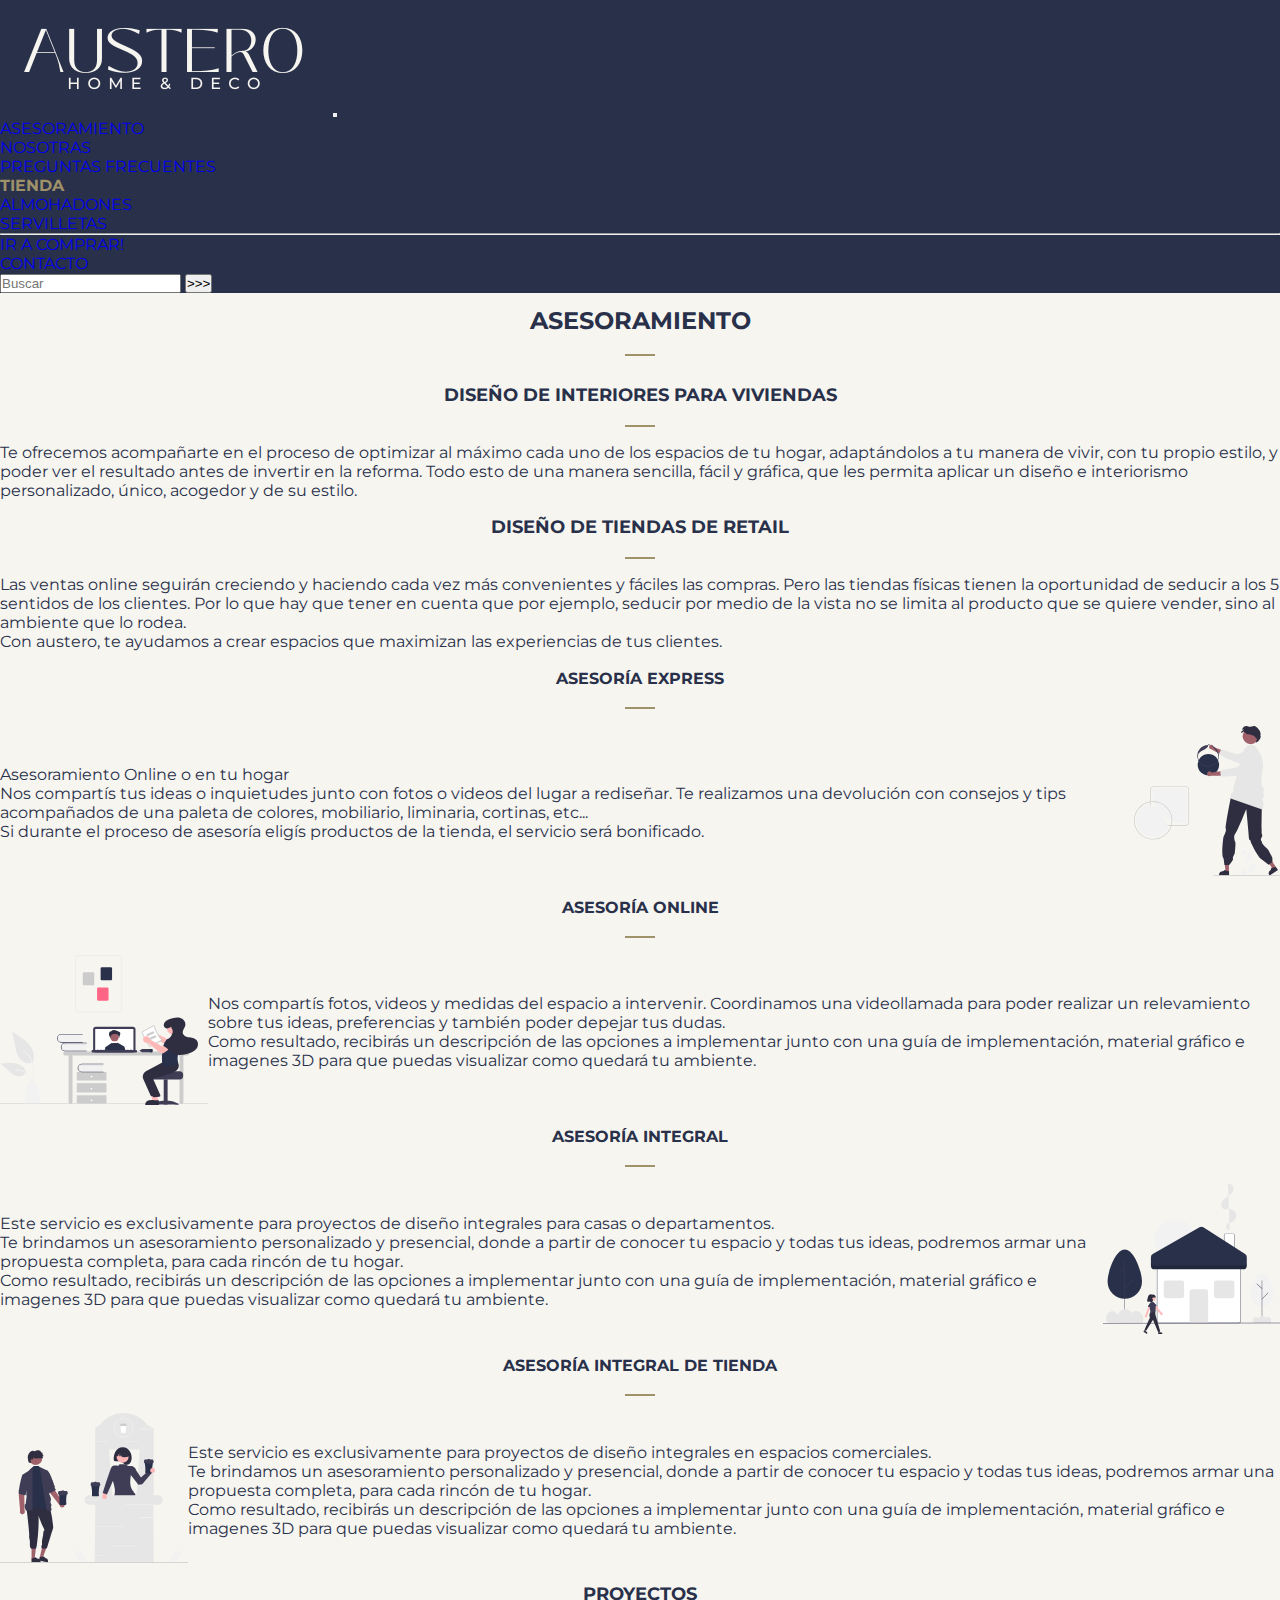
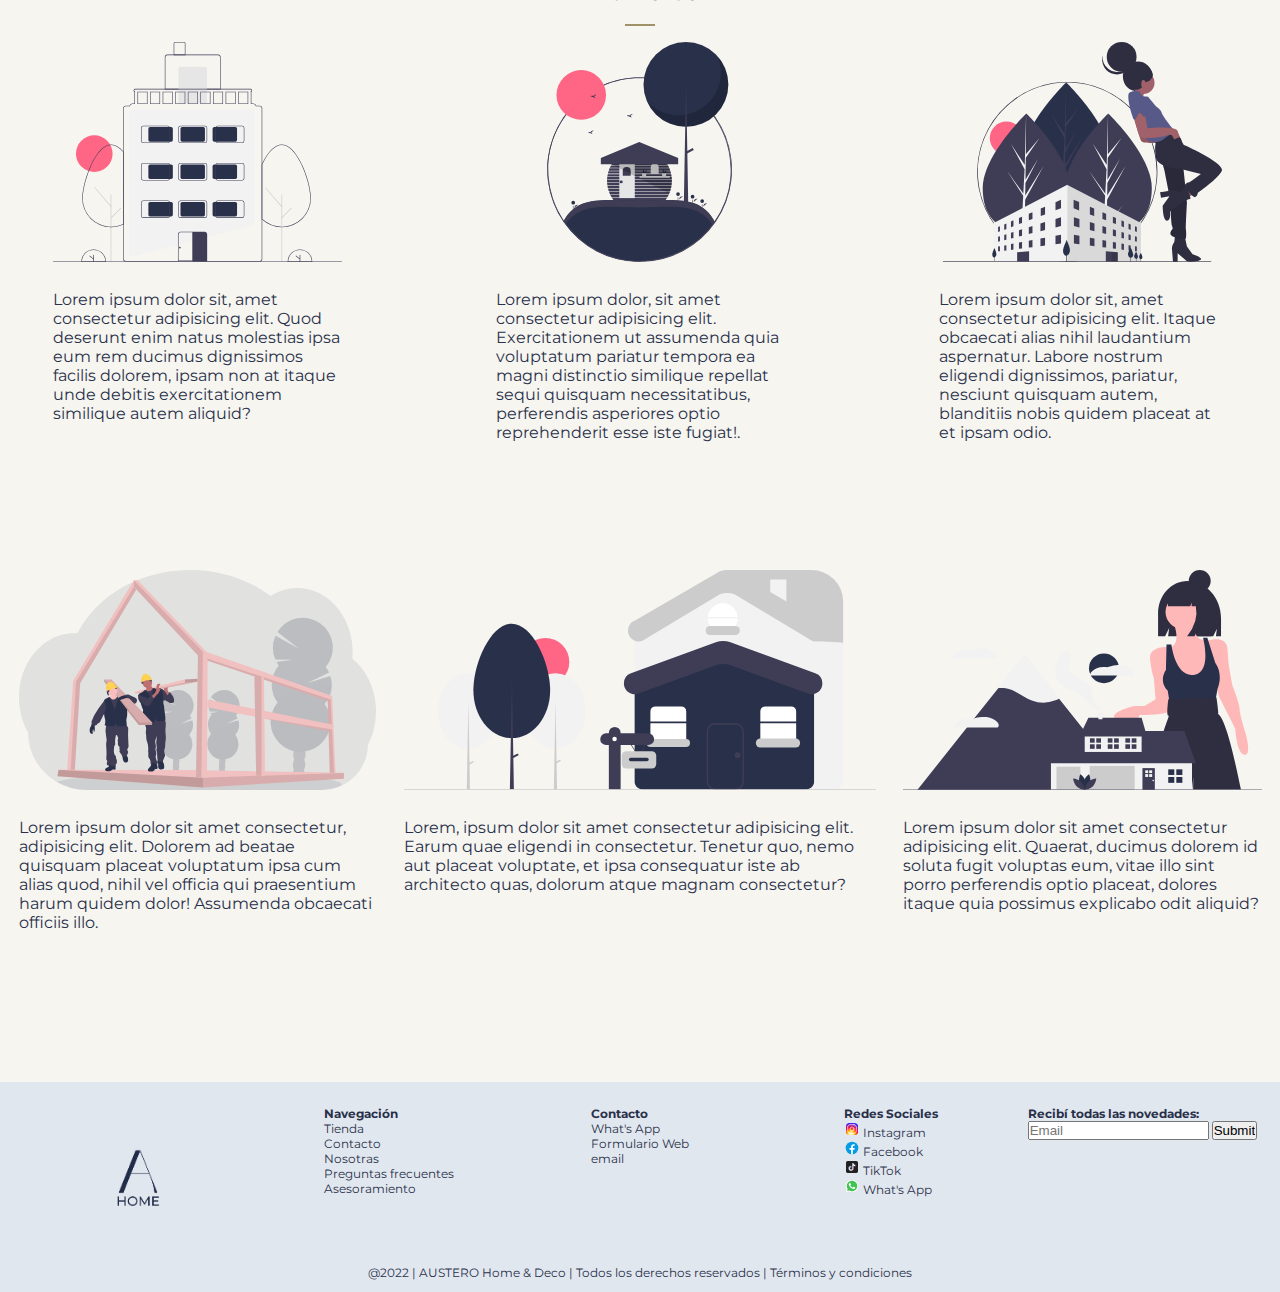
==== commit dd365e7f: "SEO - Keywords y meta description" ====
--- a/pages/asesoramiento.html
+++ b/pages/asesoramiento.html
@@ -6,7 +6,13 @@
   <meta http-equiv="X-UA-Compatible" content="IE=edge" />
   <meta name="viewport" content="width=device-width, initial-scale=1.0" />
   <meta name="robots" content="index, follow">
-  <title>Austero H&D</title>
+  <link rel="apple-touch-icon" sizes="180x180" href="../img/favicon/apple-touch-icon.png">
+  <link rel="icon" type="image/png" sizes="32x32" href="../img/favicon/favicon-32x32.png">
+  <link rel="icon" type="image/png" sizes="16x16" href="../img/favicon/favicon-16x16.png">
+  <link rel="manifest" href="../img/favicon/site.webmanifest">
+  <meta name="description" content="Conocé más sobre los diferentes servicios que te ofrece AUSTERO HOME. Diseño de interiores. Mendoza">
+  <meta name="keywords" content="austero, austero home, home, deco, mendoza, diseño de interiores, diseño, diseno, interiores, interior, decoración, hogar, casa, comercio, retail, asesoramiento">
+  <title>Elegí la asesoría de Austero Home que necesites</title>
   <link href="https://cdn.jsdelivr.net/npm/bootstrap@5.2.1/dist/css/bootstrap.min.css" rel="stylesheet"
     integrity="sha384-iYQeCzEYFbKjA/T2uDLTpkwGzCiq6soy8tYaI1GyVh/UjpbCx/TYkiZhlZB6+fzT" crossorigin="anonymous">
   <link rel="stylesheet" href="../css/styles.css" />
@@ -228,32 +234,28 @@
         <div class="card proyectosCard" style="width: 18rem;height: 30rem;">
           <img src="../img/svg/undraw_urban_design_kpu8.svg" class="card-img-top" alt="...">
           <div class="card-body">
-            <p class="card-text">Some quick example text to build on the card title and make up the bulk of the card's
-              content.</p>
+            <p class="card-text">Lorem ipsum dolor sit, amet consectetur adipisicing elit. Itaque obcaecati alias nihil laudantium aspernatur. Labore nostrum eligendi dignissimos, pariatur, nesciunt quisquam autem, blanditiis nobis quidem placeat at et ipsam odio.</p>
           </div>
         </div>
 
         <div class="card proyectosCard" style="width: 18rem;height: 30rem;">
           <img src="../img/svg/undraw_under_construction_-46-pa.svg" class="card-img-top" alt="...">
           <div class="card-body">
-            <p class="card-text">Some quick example text to build on the card title and make up the bulk of the card's
-              content.</p>
+            <p class="card-text">Lorem ipsum dolor sit amet consectetur, adipisicing elit. Dolorem ad beatae quisquam placeat voluptatum ipsa cum alias quod, nihil vel officia qui praesentium harum quidem dolor! Assumenda obcaecati officiis illo.</p>
           </div>
         </div>
 
         <div class="card proyectosCard" style="width: 18rem;height: 30rem;">
           <img src="../img/svg/undraw_for_sale_re_egkk.svg" class="card-img-top" alt="...">
           <div class="card-body">
-            <p class="card-text">Some quick example text to build on the card title and make up the bulk of the card's
-              content.</p>
+            <p class="card-text">Lorem, ipsum dolor sit amet consectetur adipisicing elit. Earum quae eligendi in consectetur. Tenetur quo, nemo aut placeat voluptate, et ipsa consequatur iste ab architecto quas, dolorum atque magnam consectetur?</p>
           </div>
         </div>
 
         <div class="card proyectosCard" style="width: 18rem;height: 30rem;">
           <img src="../img/svg/undraw_build_your__home_csh6.svg" class="card-img-top" alt="...">
           <div class="card-body">
-            <p class="card-text">Some quick example text to build on the card title and make up the bulk of the card's
-              content.</p>
+            <p class="card-text">Lorem ipsum dolor sit amet consectetur adipisicing elit. Quaerat, ducimus dolorem id soluta fugit voluptas eum, vitae illo sint porro perferendis optio placeat, dolores itaque quia possimus explicabo odit aliquid?</p>
           </div>
         </div>
 
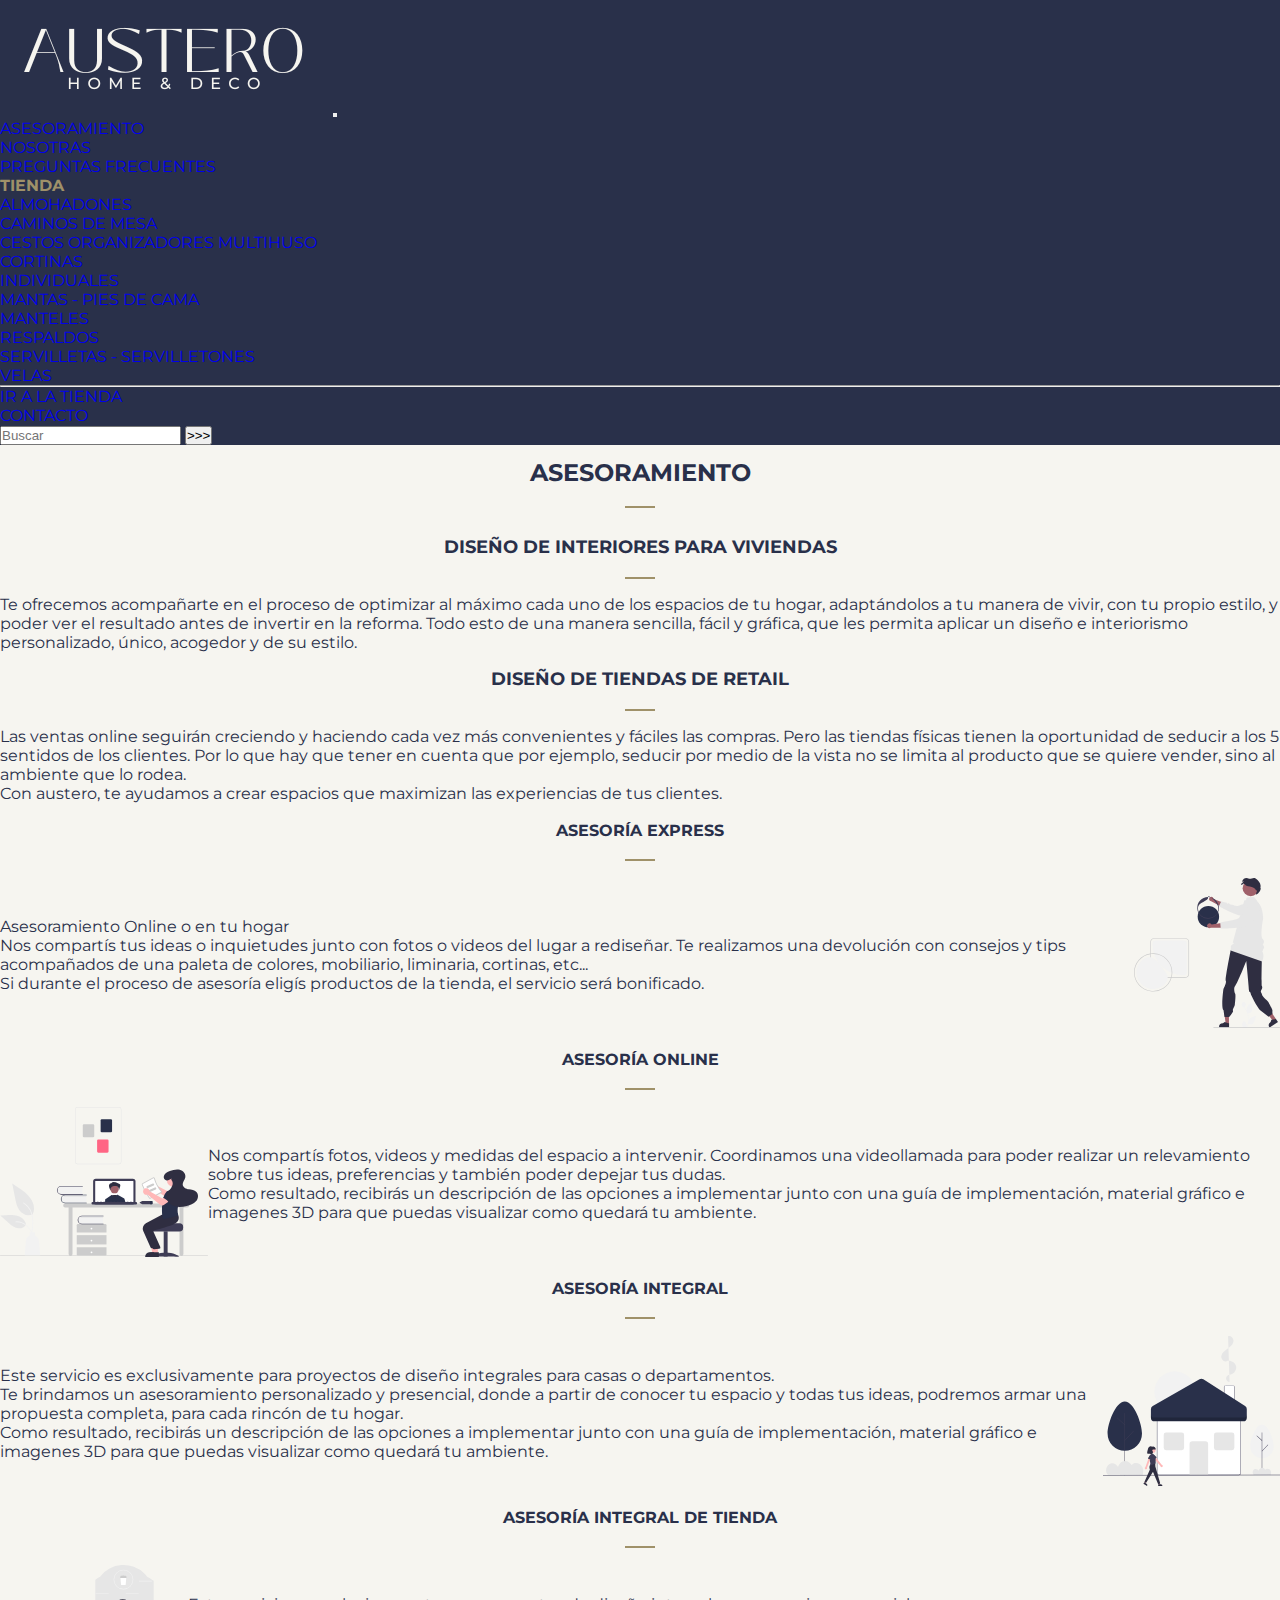
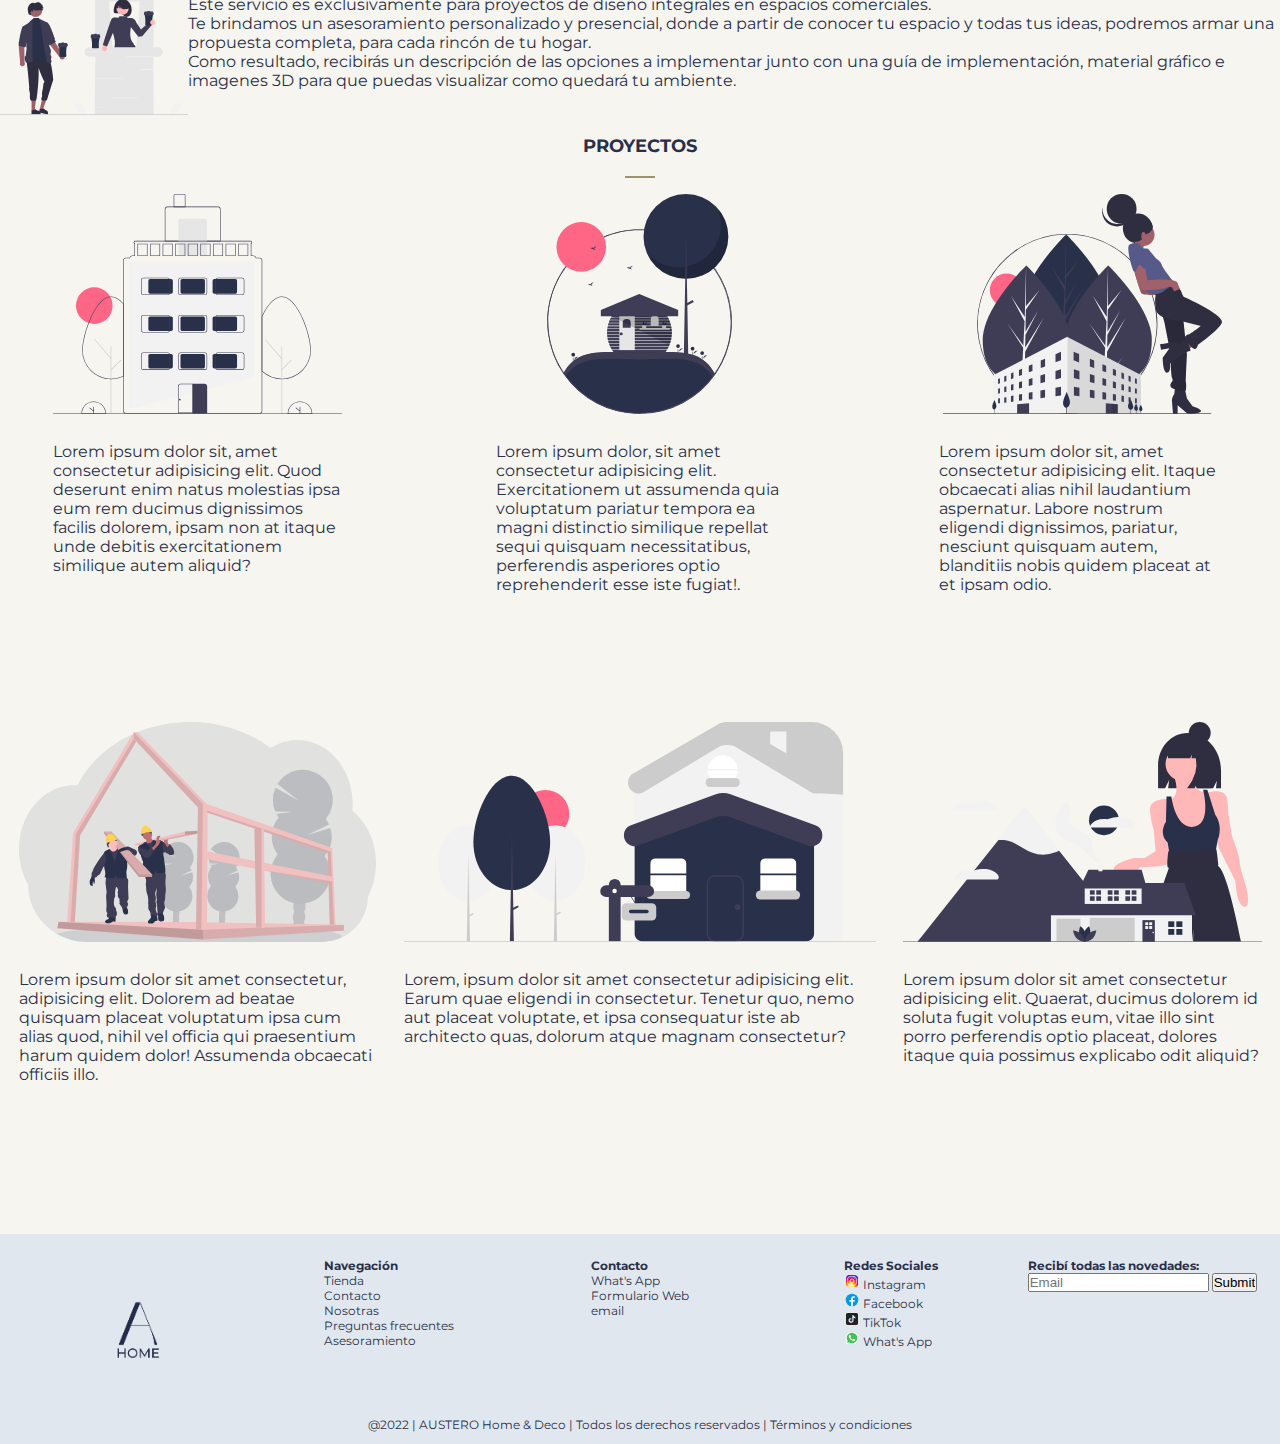
==== commit fbd91d3c: "Update de los enlaces internos en nav" ====
--- a/pages/asesoramiento.html
+++ b/pages/asesoramiento.html
@@ -10,8 +10,10 @@
   <link rel="icon" type="image/png" sizes="32x32" href="../img/favicon/favicon-32x32.png">
   <link rel="icon" type="image/png" sizes="16x16" href="../img/favicon/favicon-16x16.png">
   <link rel="manifest" href="../img/favicon/site.webmanifest">
-  <meta name="description" content="Conocé más sobre los diferentes servicios que te ofrece AUSTERO HOME. Diseño de interiores. Mendoza">
-  <meta name="keywords" content="austero, austero home, home, deco, mendoza, diseño de interiores, diseño, diseno, interiores, interior, decoración, hogar, casa, comercio, retail, asesoramiento">
+  <meta name="description"
+    content="Conocé más sobre los diferentes servicios que te ofrece AUSTERO HOME. Diseño de interiores. Mendoza">
+  <meta name="keywords"
+    content="austero, austero home, home, deco, mendoza, diseño de interiores, diseño, diseno, interiores, interior, decoración, hogar, casa, comercio, retail, asesoramiento">
   <title>Elegí la asesoría de Austero Home que necesites</title>
   <link href="https://cdn.jsdelivr.net/npm/bootstrap@5.2.1/dist/css/bootstrap.min.css" rel="stylesheet"
     integrity="sha384-iYQeCzEYFbKjA/T2uDLTpkwGzCiq6soy8tYaI1GyVh/UjpbCx/TYkiZhlZB6+fzT" crossorigin="anonymous">
@@ -55,12 +57,20 @@
                 tienda
               </a>
               <ul class="dropdown-menu " aria-labelledby="navbarDropdown">
-                <li><a class="dropdown-item" href="./shop.html">Almohadones</a></li>
-                <li><a class="dropdown-item" href="./shop.html">Servilletas</a></li>
+                <li><a class="dropdown-item" href="./shop.html#almohadones">almohadones</a></li>
+                <li><a class="dropdown-item" href="./shop.html#caminosDeMesa">caminos de mesa</a></li>
+                <li><a class="dropdown-item" href="./shop.html#cestos">cestos organizadores multihuso</a></li>
+                <li><a class="dropdown-item" href="./shop.html#cortinas">cortinas</a></li>
+                <li><a class="dropdown-item" href="./shop.html#individuales">individuales</a></li>
+                <li><a class="dropdown-item" href="./shop.html#mantas">mantas - pies de cama</a></li>
+                <li><a class="dropdown-item" href="./shop.html#manteles">manteles</a></li>
+                <li><a class="dropdown-item" href="./shop.html#respaldos">respaldos</a></li>
+                <li><a class="dropdown-item" href="./shop.html#servilletas">servilletas - servilletones</a></li>
+                <li><a class="dropdown-item" href="./shop.html#velas">velas</a></li>
                 <li>
                   <hr class="dropdown-divider">
                 </li>
-                <li><a class="dropdown-item" href="./shop.html">ir a comprar!</a></li>
+                <li><a class="dropdown-item" href="./shop.html">ir a la tienda</a></li>
               </ul>
             </li>
 
@@ -106,7 +116,6 @@
               tener
               en cuenta que por ejemplo, seducir por
               medio de la vista no se limita al producto que se quiere vender, sino al ambiente que lo rodea.</p>
-
             <p>
               Con austero, te ayudamos a crear espacios que maximizan las experiencias de tus clientes.
             </p>
@@ -129,7 +138,7 @@
               <p>Si durante el proceso de asesoría eligís productos de la tienda, el servicio será bonificado. </p>
             </div>
             <div>
-              <img src="../img/svg/undraw_fill_in_re_sybw.svg" alt="">
+              <img src="../img/svg/undraw_fill_in_re_sybw.svg" alt="hombre de pie">
             </div>
           </div>
         </div>
@@ -139,13 +148,12 @@
           </div>
           <div class="asesorias">
             <div>
-              <img src="../img/svg/undraw_online_learning_re_qw08.svg" alt="">
+              <img src="../img/svg/undraw_online_learning_re_qw08.svg" alt="trabajo online">
             </div>
 
             <div>
               <p>Nos compartís fotos, videos y medidas del espacio a intervenir. Coordinamos una videollamada para poder
                 realizar un relevamiento sobre tus ideas, preferencias y también poder depejar tus dudas. </p>
-
               <p>Como resultado, recibirás un descripción de las opciones a implementar junto con una guía de
                 implementación, material gráfico e imagenes 3D para que puedas visualizar como quedará tu ambiente.</p>
             </div>
@@ -158,23 +166,17 @@
 
           <div class="asesorias">
             <div>
-
               <p>Este servicio es exclusivamente para proyectos de diseño integrales para casas o departamentos.</p>
-
               <p>Te brindamos un asesoramiento personalizado y presencial, donde a partir de conocer tu espacio y todas
                 tus
                 ideas, podremos armar una propuesta completa, para cada rincón de tu hogar.</p>
-
               <p>Como resultado, recibirás un descripción de las opciones a implementar junto con una guía de
                 implementación, material gráfico e imagenes 3D para que puedas visualizar como quedará tu ambiente.</p>
             </div>
-
-            <div>
-              <img src="../img/svg/undraw_sweet_home_dkhr.svg" alt="">
-            </div>
-
-          </div>
-
+            <div>
+              <img src="../img/svg/undraw_sweet_home_dkhr.svg" alt="imagen de una casa">
+            </div>
+          </div>
         </div>
         <div>
           <div>
@@ -182,18 +184,14 @@
           </div>
 
           <div class="asesorias">
-
-            <div>
-              <img src="../img/svg/undraw_coffee_re_x35h.svg" alt="">
-            </div>
-            <div>
-
+            <div>
+              <img src="../img/svg/undraw_coffee_re_x35h.svg" alt="tienda de café">
+            </div>
+            <div>
               <p>Este servicio es exclusivamente para proyectos de diseño integrales en espacios comerciales.</p>
-
               <p>Te brindamos un asesoramiento personalizado y presencial, donde a partir de conocer tu espacio y todas
                 tus
                 ideas, podremos armar una propuesta completa, para cada rincón de tu hogar.</p>
-
               <p>Como resultado, recibirás un descripción de las opciones a implementar junto con una guía de
                 implementación, material gráfico e imagenes 3D para que puedas visualizar como quedará tu ambiente.</p>
             </div>
@@ -210,11 +208,12 @@
         <h2>proyectos</h2>
       </div>
 
-
-      <div class="proyectosGrid container" >
+      <!-- Ingresar descrición y fotos de los proyectos realizados por el equipo de AUSTERO -->
+
+      <div class="proyectosGrid container">
 
         <div class="card proyectosCard" style="width: 18rem; height: 30rem;">
-          <img src="../img/svg/undraw_building_re_xfcm.svg" class="card-img-top" alt="...">
+          <img src="../img/svg/undraw_building_re_xfcm.svg" class="card-img-top" alt="hotel">
           <div class="card-body">
             <p class="card-text">Lorem ipsum dolor sit, amet consectetur adipisicing elit. Quod deserunt enim natus
               molestias ipsa eum rem ducimus dignissimos facilis dolorem, ipsam non at itaque unde debitis
@@ -223,7 +222,7 @@
         </div>
 
         <div class="card proyectosCard" style="width: 18rem;height: 30rem;">
-          <img src="../img/svg/undraw_cabin_hkfr.svg" class="card-img-top" alt="...">
+          <img src="../img/svg/undraw_cabin_hkfr.svg" class="card-img-top" alt="cabaña">
           <div class="card-body">
             <p class="card-text">Lorem ipsum dolor, sit amet consectetur adipisicing elit. Exercitationem ut assumenda
               quia voluptatum pariatur tempora ea magni distinctio similique repellat sequi quisquam necessitatibus,
@@ -232,61 +231,55 @@
         </div>
 
         <div class="card proyectosCard" style="width: 18rem;height: 30rem;">
-          <img src="../img/svg/undraw_urban_design_kpu8.svg" class="card-img-top" alt="...">
-          <div class="card-body">
-            <p class="card-text">Lorem ipsum dolor sit, amet consectetur adipisicing elit. Itaque obcaecati alias nihil laudantium aspernatur. Labore nostrum eligendi dignissimos, pariatur, nesciunt quisquam autem, blanditiis nobis quidem placeat at et ipsam odio.</p>
-          </div>
-        </div>
-
-        <div class="card proyectosCard" style="width: 18rem;height: 30rem;">
-          <img src="../img/svg/undraw_under_construction_-46-pa.svg" class="card-img-top" alt="...">
-          <div class="card-body">
-            <p class="card-text">Lorem ipsum dolor sit amet consectetur, adipisicing elit. Dolorem ad beatae quisquam placeat voluptatum ipsa cum alias quod, nihil vel officia qui praesentium harum quidem dolor! Assumenda obcaecati officiis illo.</p>
-          </div>
-        </div>
-
-        <div class="card proyectosCard" style="width: 18rem;height: 30rem;">
-          <img src="../img/svg/undraw_for_sale_re_egkk.svg" class="card-img-top" alt="...">
-          <div class="card-body">
-            <p class="card-text">Lorem, ipsum dolor sit amet consectetur adipisicing elit. Earum quae eligendi in consectetur. Tenetur quo, nemo aut placeat voluptate, et ipsa consequatur iste ab architecto quas, dolorum atque magnam consectetur?</p>
-          </div>
-        </div>
-
-        <div class="card proyectosCard" style="width: 18rem;height: 30rem;">
-          <img src="../img/svg/undraw_build_your__home_csh6.svg" class="card-img-top" alt="...">
-          <div class="card-body">
-            <p class="card-text">Lorem ipsum dolor sit amet consectetur adipisicing elit. Quaerat, ducimus dolorem id soluta fugit voluptas eum, vitae illo sint porro perferendis optio placeat, dolores itaque quia possimus explicabo odit aliquid?</p>
-          </div>
-        </div>
-
-
-
-      </div>
-
+          <img src="../img/svg/undraw_urban_design_kpu8.svg" class="card-img-top" alt="mujer de pie">
+          <div class="card-body">
+            <p class="card-text">Lorem ipsum dolor sit, amet consectetur adipisicing elit. Itaque obcaecati alias nihil
+              laudantium aspernatur. Labore nostrum eligendi dignissimos, pariatur, nesciunt quisquam autem, blanditiis
+              nobis quidem placeat at et ipsam odio.</p>
+          </div>
+        </div>
+
+        <div class="card proyectosCard" style="width: 18rem;height: 30rem;">
+          <img src="../img/svg/undraw_under_construction_-46-pa.svg" class="card-img-top" alt="hogar en construcción">
+          <div class="card-body">
+            <p class="card-text">Lorem ipsum dolor sit amet consectetur, adipisicing elit. Dolorem ad beatae quisquam
+              placeat voluptatum ipsa cum alias quod, nihil vel officia qui praesentium harum quidem dolor! Assumenda
+              obcaecati officiis illo.</p>
+          </div>
+        </div>
+
+        <div class="card proyectosCard" style="width: 18rem;height: 30rem;">
+          <img src="../img/svg/undraw_for_sale_re_egkk.svg" class="card-img-top" alt="hogar">
+          <div class="card-body">
+            <p class="card-text">Lorem, ipsum dolor sit amet consectetur adipisicing elit. Earum quae eligendi in
+              consectetur. Tenetur quo, nemo aut placeat voluptate, et ipsa consequatur iste ab architecto quas, dolorum
+              atque magnam consectetur?</p>
+          </div>
+        </div>
+
+        <div class="card proyectosCard" style="width: 18rem;height: 30rem;">
+          <img src="../img/svg/undraw_build_your__home_csh6.svg" class="card-img-top" alt="mujer junto a una casa">
+          <div class="card-body">
+            <p class="card-text">Lorem ipsum dolor sit amet consectetur adipisicing elit. Quaerat, ducimus dolorem id
+              soluta fugit voluptas eum, vitae illo sint porro perferendis optio placeat, dolores itaque quia possimus
+              explicabo odit aliquid?</p>
+          </div>
+        </div>
+      </div>
     </div>
-
-
-
-
-
-
   </main>
 
 
   <footer>
-
     <div class="footerGrid">
-
       <div class="footerLogo">
         <div>
           <a href="index.html"> <img class="footerAhome" src="../img/logos/ahome-azul-sin-fondo.png" alt="Logo"></a>
         </div>
-
       </div>
 
       <div>
         <p class="footerTitulo">Navegación</p>
-
         <div>
           <a href="./shop.html">Tienda</a>
         </div>
@@ -318,9 +311,6 @@
         <div>
           <a href="mailto:austerohomedeco@gmail.com">email</a>
         </div>
-
-
-
       </div>
 
       <div>
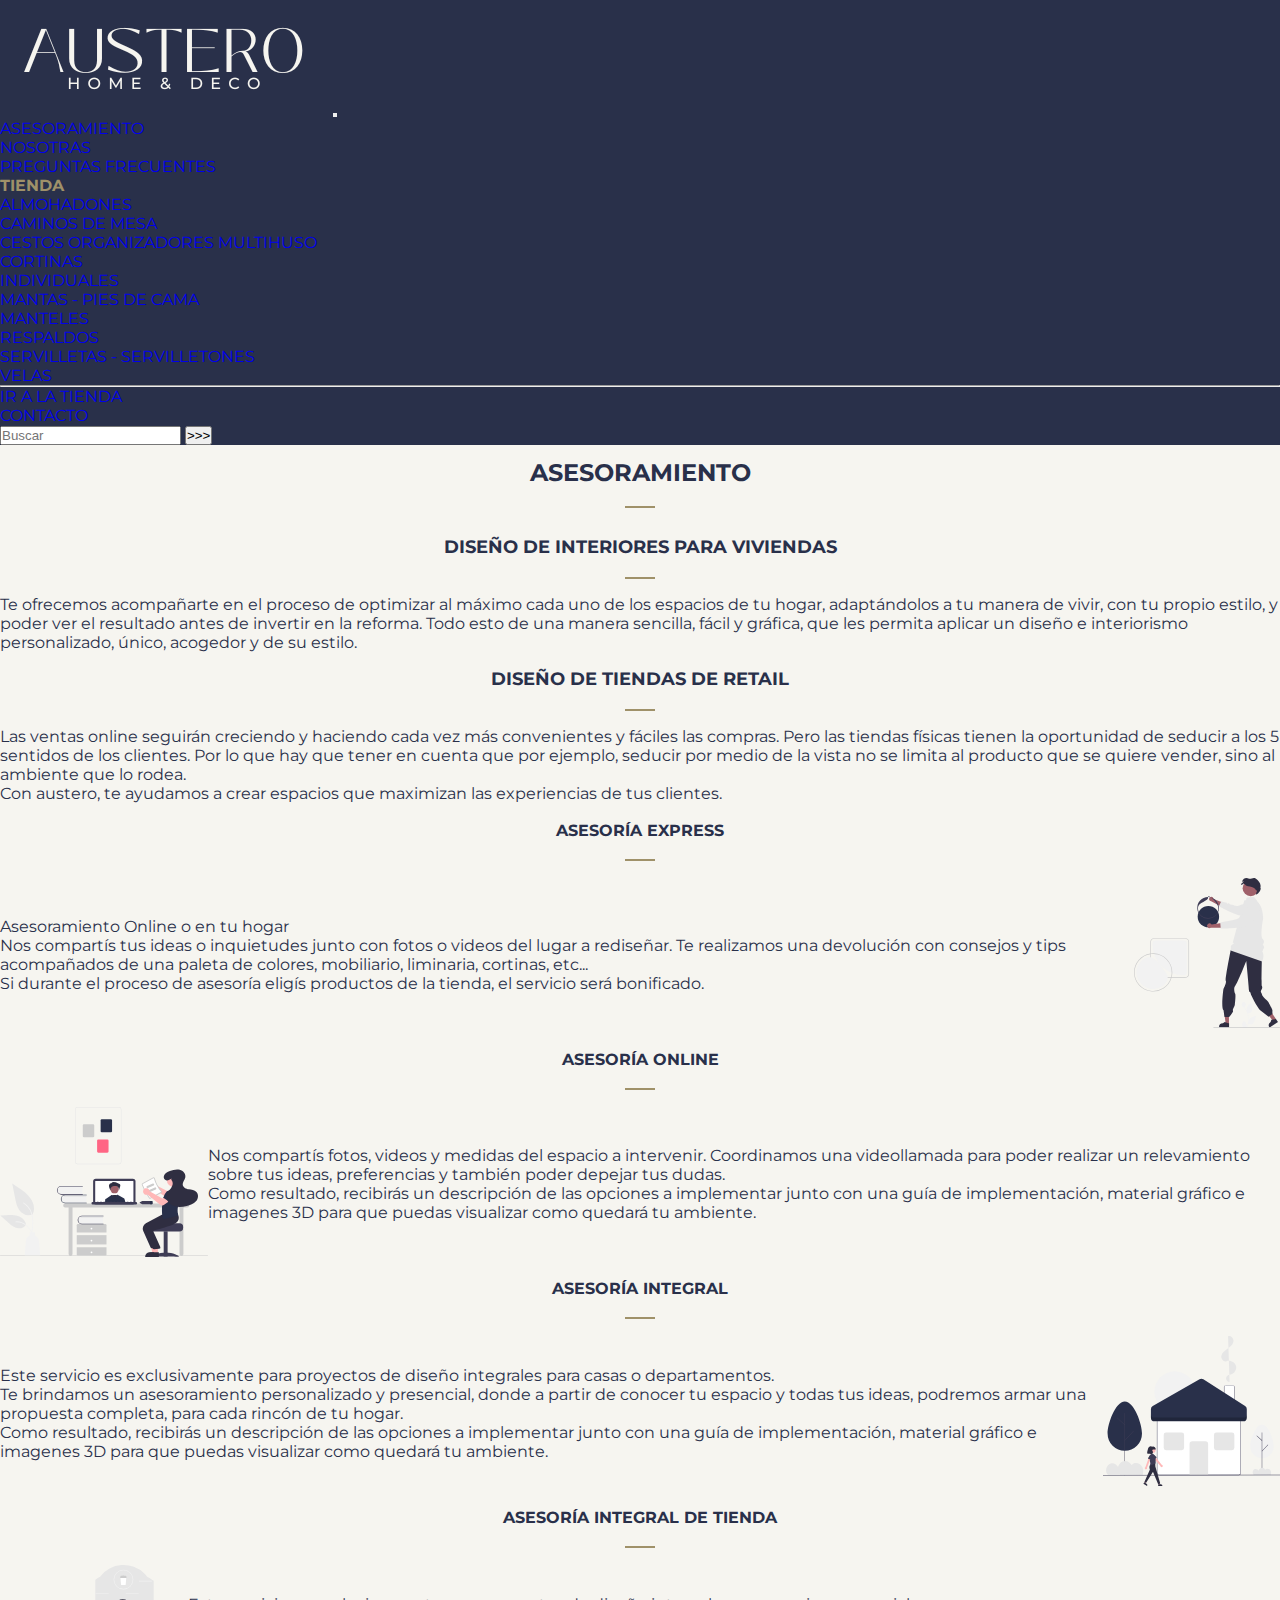
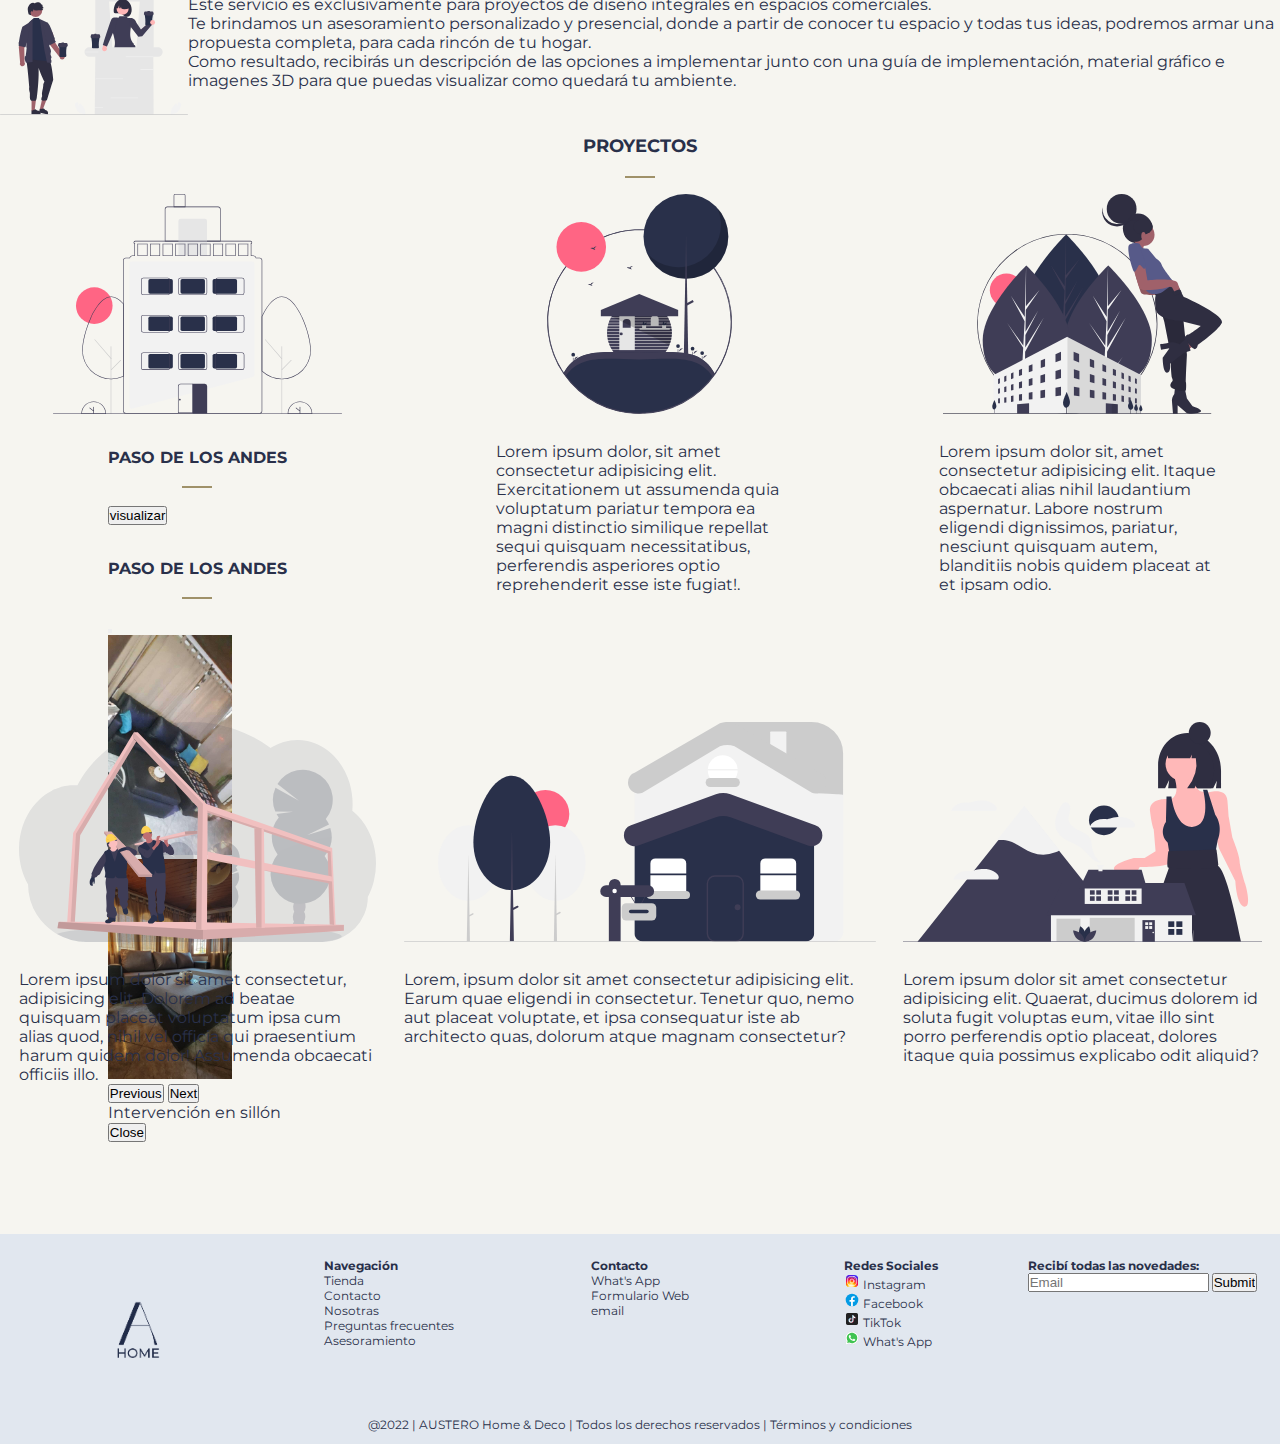
==== commit 71baf77a: "reemplazo de Lorem por textos formales junto con las fotos del team" ====
--- a/pages/asesoramiento.html
+++ b/pages/asesoramiento.html
@@ -24,7 +24,7 @@
 <body>
   <header class="sticky-top">
 
-    <nav class="navbar navbar-expand-lg navbar-dark bgHeader   ">
+    <nav class="navbar navbar-expand-lg navbar-dark bgHeader">
       <div class="container-fluid">
 
         <a class="navbar-brand" href="../index.html"><img id="austeroLogo" class="w-75"
@@ -98,7 +98,7 @@
 
       <div class="asesoramientoGrid container">
 
-        <div class="texto introduccion">
+        <div>
           <div>
             <h2>diseño de interiores para viviendas</h2>
             <p>Te ofrecemos acompañarte en el proceso de optimizar al máximo cada uno de los espacios de tu hogar,
@@ -215,10 +215,59 @@
         <div class="card proyectosCard" style="width: 18rem; height: 30rem;">
           <img src="../img/svg/undraw_building_re_xfcm.svg" class="card-img-top" alt="hotel">
           <div class="card-body">
-            <p class="card-text">Lorem ipsum dolor sit, amet consectetur adipisicing elit. Quod deserunt enim natus
-              molestias ipsa eum rem ducimus dignissimos facilis dolorem, ipsam non at itaque unde debitis
-              exercitationem similique autem aliquid? </p>
-          </div>
+            <h3 class="card-text">Paso de Los Andes</h3>
+            <button type="button" class="btn btn-primary" data-bs-toggle="modal" data-bs-target="#pasoLosAndesModal">
+              visualizar
+            </button>
+
+          </div>
+
+          <div class="modal fade" id="pasoLosAndesModal" tabindex="-1" aria-labelledby="pasoLosAndesModalLabel"
+            aria-hidden="true">
+            <div class="modal-dialog">
+              <div class="modal-content">
+                <div class="modal-header">
+                  <h3 class="modal-title fs-5" id="pasoLosAndesModalLabel">Paso de los andes</h3>
+                  <button type="button" class="btn-close" data-bs-dismiss="modal" aria-label="Close"></button>
+                </div>
+                <div class="modal-body">
+
+
+                  <div id="pasoLosAndesCarousel" class="carousel slide" data-bs-ride="carousel">
+                    <div class="carousel-inner">
+                      <div class="carousel-item active">
+                        <img src="../img/identidad/asesoramiento-proyectos-paso-los-andes-00.webp" class="d-block w-25"
+                          alt="Sillon en Paso de los Andes Antes">
+                      </div>
+                      <div class="carousel-item">
+                        <img src="../img/identidad/asesoramiento-proyectos-paso-los-andes-01.webp" class="d-block w-25"
+                          alt="Sillon en Paso de los Andes Después">
+                      </div>
+
+                    </div>
+                    <button class="pasoLosAndesCarousel-control-prev" type="button"
+                      data-bs-target="#carouselExampleControls" data-bs-slide="prev">
+                      <span class="carousel-control-prev-icon" aria-hidden="true"></span>
+                      <span class="visually-hidden">Previous</span>
+                    </button>
+                    <button class="pasoLosAndesCarousel-control-next" type="button"
+                      data-bs-target="#pasoLosAndesCarousel" data-bs-slide="next">
+                      <span class="carousel-control-next-icon" aria-hidden="true"></span>
+                      <span class="visually-hidden">Next</span>
+                    </button>
+                  </div>
+
+                  <p>Intervención en sillón</p>
+
+
+                </div>
+                <div class="modal-footer">
+                  <button type="button" class="btn btn-secondary" data-bs-dismiss="modal">Close</button>
+                </div>
+              </div>
+            </div>
+          </div>
+
         </div>
 
         <div class="card proyectosCard" style="width: 18rem;height: 30rem;">
--- a/css/styles.css
+++ b/css/styles.css
@@ -1,3 +1,4 @@
+@charset "UTF-8";
 @import url("https://fonts.googleapis.com/css2?family=Montserrat:wght@100;500&display=swap");
 * {
   margin: 0;
@@ -37,7 +38,8 @@
 
 h1, h3, h2 {
   display: flex;
-  flex-flow: column nowrap;
+  flex-direction: column;
+  flex-wrap: nowrap;
   justify-content: center;
   align-items: center;
   font-size: x-large;
@@ -62,6 +64,11 @@
   font-size: medium;
 }
 
+.btnCustomColor {
+  background-color: #29304a;
+  color: #f6f5f0;
+}
+
 .footerContacto {
   display: none;
 }
@@ -118,13 +125,14 @@
 }
 footer .footerLegales {
   display: flex;
-  flex-flow: row nowrap;
+  flex-direction: row;
+  flex-wrap: nowrap;
   justify-content: center;
   align-items: center;
   margin-top: 1em;
 }
 
-/* info en card  */
+/* animación info en cards shop.html */
 /* https://codepen.io/olhilton/pen/dXaqxE  */
 .inside {
   z-index: 9;
@@ -173,18 +181,38 @@
   text-align: left;
   width: 100%;
 }
-.inside .contents h1, .inside .contents h2, .inside .contents h3, .inside .contents p, .inside .contents table {
+.inside .contents h1, .inside .contents h2, .inside .contents h3,
+.inside .contents p,
+.inside .contents table {
   color: white;
 }
 .inside .contents p {
   font-size: 13px;
 }
 
-.btnCustomColor {
-  background-color: #29304a;
-  color: #f6f5f0;
-}
-
+/* MQuerie */
+@media screen and (min-width: 768px) {
+  .footerContacto {
+    display: inline;
+    /* block - none - visibility hidden */
+  }
+}
+@media screen and (min-width: 992px) {
+  .underline {
+    background: linear-gradient(0deg, #9f9169, #9f9169) no-repeat right bottom/0 var(--bg-h);
+    transition: background-size 350ms;
+    --bg-h: 100%;
+  }
+  .underline:where(:hover, :focus-visible) {
+    background-size: 100% var(--bg-h);
+    background-position-x: left;
+  }
+  .underline {
+    padding-bottom: 2px;
+    --bg-h: 2px;
+  }
+}
+/* index */
 .secciones {
   margin-bottom: 1em;
 }
@@ -210,6 +238,36 @@
   align-items: center;
 }
 
+.indexDestacados {
+  display: grid;
+  grid-template-columns: repeat(1, 1fr);
+  grid-template-rows: repeat(auto);
+  gap: 1;
+  align-content: center;
+  justify-content: space-around;
+  justify-items: center;
+  padding-bottom: 3em;
+}
+@media screen and (min-width: 443px) {
+  .indexDestacados {
+    grid-template-columns: repeat(2, 1fr);
+    gap: 1;
+  }
+}
+@media screen and (min-width: 768px) {
+  .indexDestacados {
+    grid-template-columns: repeat(3, 1fr);
+    gap: 2;
+  }
+}
+@media screen and (min-width: 992px) {
+  .indexDestacados {
+    grid-template-columns: repeat(3, 1fr);
+    gap: 3;
+  }
+}
+
+/* contacto */
 .mainContactoManos {
   max-height: 300px;
   position: relative;
@@ -240,35 +298,7 @@
   height: 100%;
 }
 
-.indexDestacados {
-  display: grid;
-  grid-template-columns: repeat(1, 1fr);
-  grid-template-rows: repeat(auto);
-  gap: 1;
-  align-content: center;
-  justify-content: space-around;
-  justify-items: center;
-  padding-bottom: 3em;
-}
-@media screen and (min-width: 443px) {
-  .indexDestacados {
-    grid-template-columns: repeat(2, 1fr);
-    gap: 1;
-  }
-}
-@media screen and (min-width: 768px) {
-  .indexDestacados {
-    grid-template-columns: repeat(3, 1fr);
-    gap: 2;
-  }
-}
-@media screen and (min-width: 992px) {
-  .indexDestacados {
-    grid-template-columns: repeat(3, 1fr);
-    gap: 3;
-  }
-}
-
+/* Preguntas Frecuentes */
 .tarjetasMP {
   padding-top: 2px;
 }
@@ -276,7 +306,8 @@
 /* nosotras */
 .misionVision {
   display: flex;
-  flex-flow: row nowrap;
+  flex-direction: row;
+  flex-wrap: nowrap;
   justify-content: center;
   align-items: center;
   margin-bottom: 1em;
@@ -287,35 +318,37 @@
   }
 }
 
+.teamFlex {
+  display: flex;
+  flex-direction: row;
+  flex-wrap: nowrap;
+  justify-content: center;
+  align-items: center;
+  gap: 3em;
+}
+.teamFlex img {
+  border-radius: 5px;
+  margin-bottom: 3em;
+}
+.teamFlex p {
+  margin-top: 5em;
+}
+
 .teamGrid {
   display: grid;
   grid-template-columns: repeat(1, 1fr);
   grid-template-rows: repeat(auto);
-  gap: 5em;
+  gap: 10 px;
   align-content: center;
   justify-content: center;
   justify-items: center;
 }
-@media screen and (min-width: 443px) {
-  .teamGrid {
-    grid-template-columns: repeat(1, 1fr);
-    gap: 5em;
-  }
-}
-@media screen and (min-width: 768px) {
-  .teamGrid {
-    grid-template-columns: repeat(2, 1fr);
-    gap: 6em;
-  }
-}
-@media screen and (min-width: 992px) {
-  .teamGrid {
-    grid-template-columns: repeat(2, 1fr);
-    gap: 7em;
-  }
-}
-.teamGrid p {
-  margin-top: 5em;
+
+/* Posicionamiento de footer en Nosotras */
+.bodyNosotras {
+  display: grid;
+  min-height: 100vh;
+  grid-template-rows: auto 1fr auto;
 }
 
 /* Asesoramiento */
@@ -330,7 +363,8 @@
 
 .asesorias {
   display: flex;
-  flex-flow: row nowrap;
+  flex-direction: row;
+  flex-wrap: nowrap;
   justify-content: center;
   align-items: center;
 }
@@ -381,13 +415,6 @@
   box-shadow: 0 4px 8px 0 rgba(0, 0, 0, 0.1), 0 6px 20px 0 rgba(0, 0, 0, 0.1);
 }
 
-/* Posicionamiento de footer */
-.bodyNosotras {
-  display: grid;
-  min-height: 100vh;
-  grid-template-rows: auto 1fr auto;
-}
-
 /* tienda */
 .tituloShop {
   display: grid;
@@ -398,7 +425,8 @@
 
 .btn-filtro {
   display: flex;
-  flex-flow: row nowrap;
+  flex-direction: row;
+  flex-wrap: nowrap;
   justify-content: center;
   align-items: center;
 }
@@ -439,7 +467,7 @@
 
 .stock {
   font-weight: 600;
-  color: grey;
+  color: rgb(30, 167, 53);
 }
 
 .cardTitulo {
@@ -448,30 +476,8 @@
 
 .cardTextos {
   display: flex;
-  flex-flow: column nowrap;
+  flex-direction: column;
+  flex-wrap: nowrap;
   justify-content: space-between;
   align-items: center;
-}
-
-/* MQuerie */
-@media screen and (min-width: 768px) {
-  .footerContacto {
-    display: inline;
-    /* block - none - visibility hidden */
-  }
-}
-@media screen and (min-width: 992px) {
-  .underline {
-    background: linear-gradient(0deg, #9f9169, #9f9169) no-repeat right bottom/0 var(--bg-h);
-    transition: background-size 350ms;
-    --bg-h: 100%;
-  }
-  .underline:where(:hover, :focus-visible) {
-    background-size: 100% var(--bg-h);
-    background-position-x: left;
-  }
-  .underline {
-    padding-bottom: 2px;
-    --bg-h: 2px;
-  }
 }/*# sourceMappingURL=styles.css.map */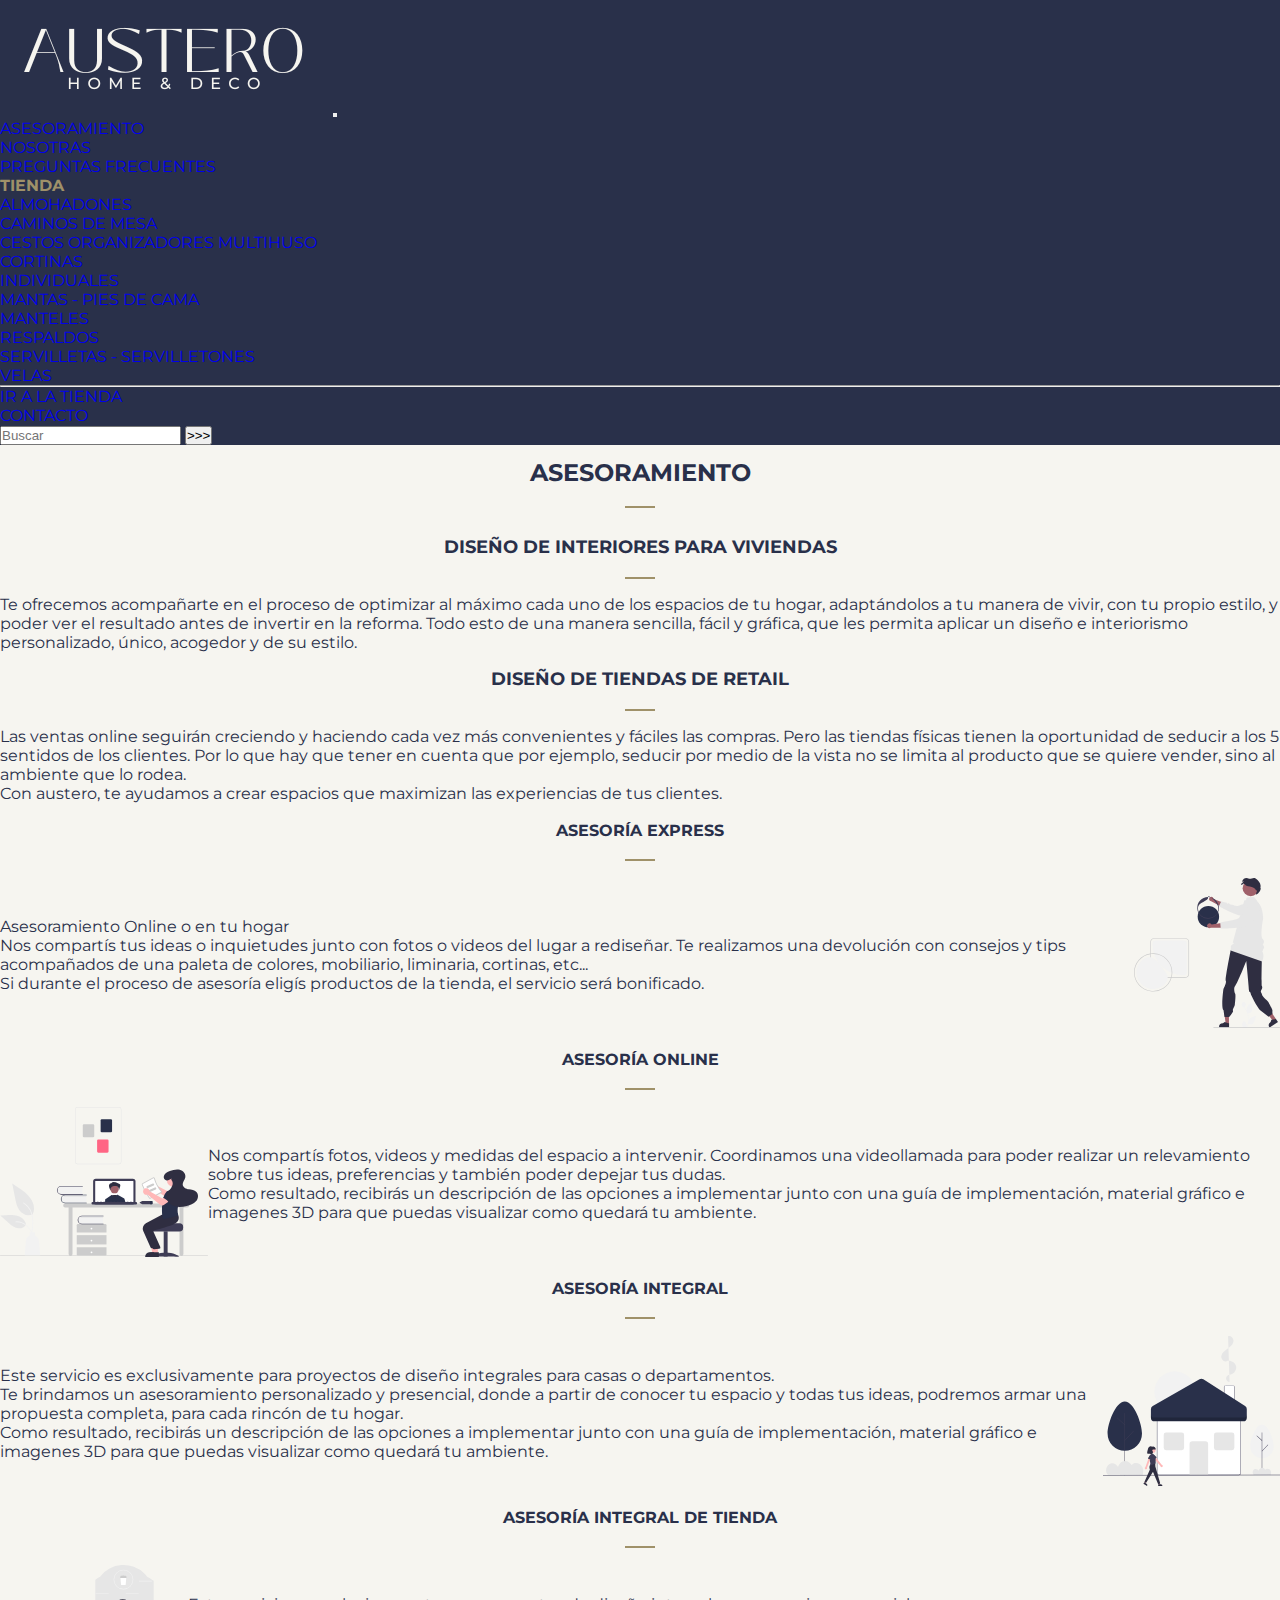
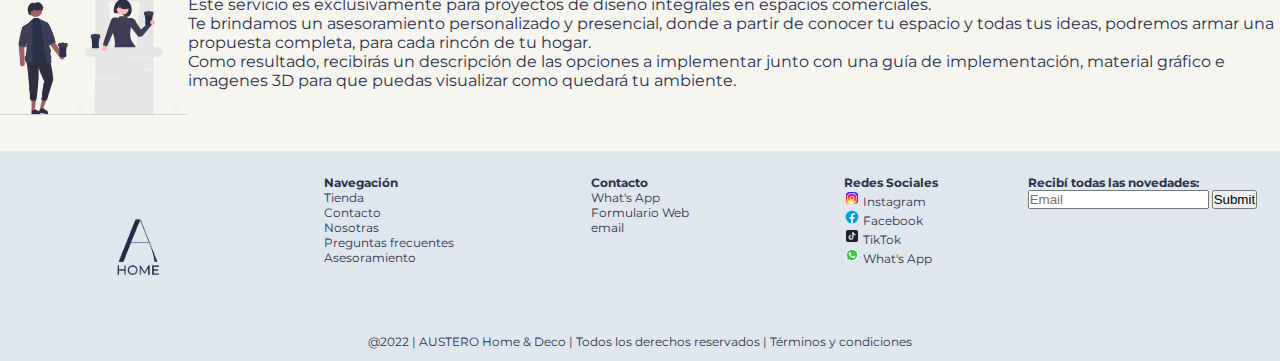
==== commit d44ceb09: "Versión Final para Curso de Desarrollo Web" ====
--- a/pages/asesoramiento.html
+++ b/pages/asesoramiento.html
@@ -202,120 +202,7 @@
 
     </div>
 
-    <div class="proyectos">
-
-      <div>
-        <h2>proyectos</h2>
-      </div>
-
-      <!-- Ingresar descrición y fotos de los proyectos realizados por el equipo de AUSTERO -->
-
-      <div class="proyectosGrid container">
-
-        <div class="card proyectosCard" style="width: 18rem; height: 30rem;">
-          <img src="../img/svg/undraw_building_re_xfcm.svg" class="card-img-top" alt="hotel">
-          <div class="card-body">
-            <h3 class="card-text">Paso de Los Andes</h3>
-            <button type="button" class="btn btn-primary" data-bs-toggle="modal" data-bs-target="#pasoLosAndesModal">
-              visualizar
-            </button>
-
-          </div>
-
-          <div class="modal fade" id="pasoLosAndesModal" tabindex="-1" aria-labelledby="pasoLosAndesModalLabel"
-            aria-hidden="true">
-            <div class="modal-dialog">
-              <div class="modal-content">
-                <div class="modal-header">
-                  <h3 class="modal-title fs-5" id="pasoLosAndesModalLabel">Paso de los andes</h3>
-                  <button type="button" class="btn-close" data-bs-dismiss="modal" aria-label="Close"></button>
-                </div>
-                <div class="modal-body">
-
-
-                  <div id="pasoLosAndesCarousel" class="carousel slide" data-bs-ride="carousel">
-                    <div class="carousel-inner">
-                      <div class="carousel-item active">
-                        <img src="../img/identidad/asesoramiento-proyectos-paso-los-andes-00.webp" class="d-block w-25"
-                          alt="Sillon en Paso de los Andes Antes">
-                      </div>
-                      <div class="carousel-item">
-                        <img src="../img/identidad/asesoramiento-proyectos-paso-los-andes-01.webp" class="d-block w-25"
-                          alt="Sillon en Paso de los Andes Después">
-                      </div>
-
-                    </div>
-                    <button class="pasoLosAndesCarousel-control-prev" type="button"
-                      data-bs-target="#carouselExampleControls" data-bs-slide="prev">
-                      <span class="carousel-control-prev-icon" aria-hidden="true"></span>
-                      <span class="visually-hidden">Previous</span>
-                    </button>
-                    <button class="pasoLosAndesCarousel-control-next" type="button"
-                      data-bs-target="#pasoLosAndesCarousel" data-bs-slide="next">
-                      <span class="carousel-control-next-icon" aria-hidden="true"></span>
-                      <span class="visually-hidden">Next</span>
-                    </button>
-                  </div>
-
-                  <p>Intervención en sillón</p>
-
-
-                </div>
-                <div class="modal-footer">
-                  <button type="button" class="btn btn-secondary" data-bs-dismiss="modal">Close</button>
-                </div>
-              </div>
-            </div>
-          </div>
-
-        </div>
-
-        <div class="card proyectosCard" style="width: 18rem;height: 30rem;">
-          <img src="../img/svg/undraw_cabin_hkfr.svg" class="card-img-top" alt="cabaña">
-          <div class="card-body">
-            <p class="card-text">Lorem ipsum dolor, sit amet consectetur adipisicing elit. Exercitationem ut assumenda
-              quia voluptatum pariatur tempora ea magni distinctio similique repellat sequi quisquam necessitatibus,
-              perferendis asperiores optio reprehenderit esse iste fugiat!.</p>
-          </div>
-        </div>
-
-        <div class="card proyectosCard" style="width: 18rem;height: 30rem;">
-          <img src="../img/svg/undraw_urban_design_kpu8.svg" class="card-img-top" alt="mujer de pie">
-          <div class="card-body">
-            <p class="card-text">Lorem ipsum dolor sit, amet consectetur adipisicing elit. Itaque obcaecati alias nihil
-              laudantium aspernatur. Labore nostrum eligendi dignissimos, pariatur, nesciunt quisquam autem, blanditiis
-              nobis quidem placeat at et ipsam odio.</p>
-          </div>
-        </div>
-
-        <div class="card proyectosCard" style="width: 18rem;height: 30rem;">
-          <img src="../img/svg/undraw_under_construction_-46-pa.svg" class="card-img-top" alt="hogar en construcción">
-          <div class="card-body">
-            <p class="card-text">Lorem ipsum dolor sit amet consectetur, adipisicing elit. Dolorem ad beatae quisquam
-              placeat voluptatum ipsa cum alias quod, nihil vel officia qui praesentium harum quidem dolor! Assumenda
-              obcaecati officiis illo.</p>
-          </div>
-        </div>
-
-        <div class="card proyectosCard" style="width: 18rem;height: 30rem;">
-          <img src="../img/svg/undraw_for_sale_re_egkk.svg" class="card-img-top" alt="hogar">
-          <div class="card-body">
-            <p class="card-text">Lorem, ipsum dolor sit amet consectetur adipisicing elit. Earum quae eligendi in
-              consectetur. Tenetur quo, nemo aut placeat voluptate, et ipsa consequatur iste ab architecto quas, dolorum
-              atque magnam consectetur?</p>
-          </div>
-        </div>
-
-        <div class="card proyectosCard" style="width: 18rem;height: 30rem;">
-          <img src="../img/svg/undraw_build_your__home_csh6.svg" class="card-img-top" alt="mujer junto a una casa">
-          <div class="card-body">
-            <p class="card-text">Lorem ipsum dolor sit amet consectetur adipisicing elit. Quaerat, ducimus dolorem id
-              soluta fugit voluptas eum, vitae illo sint porro perferendis optio placeat, dolores itaque quia possimus
-              explicabo odit aliquid?</p>
-          </div>
-        </div>
-      </div>
-    </div>
+    
   </main>
 
 
